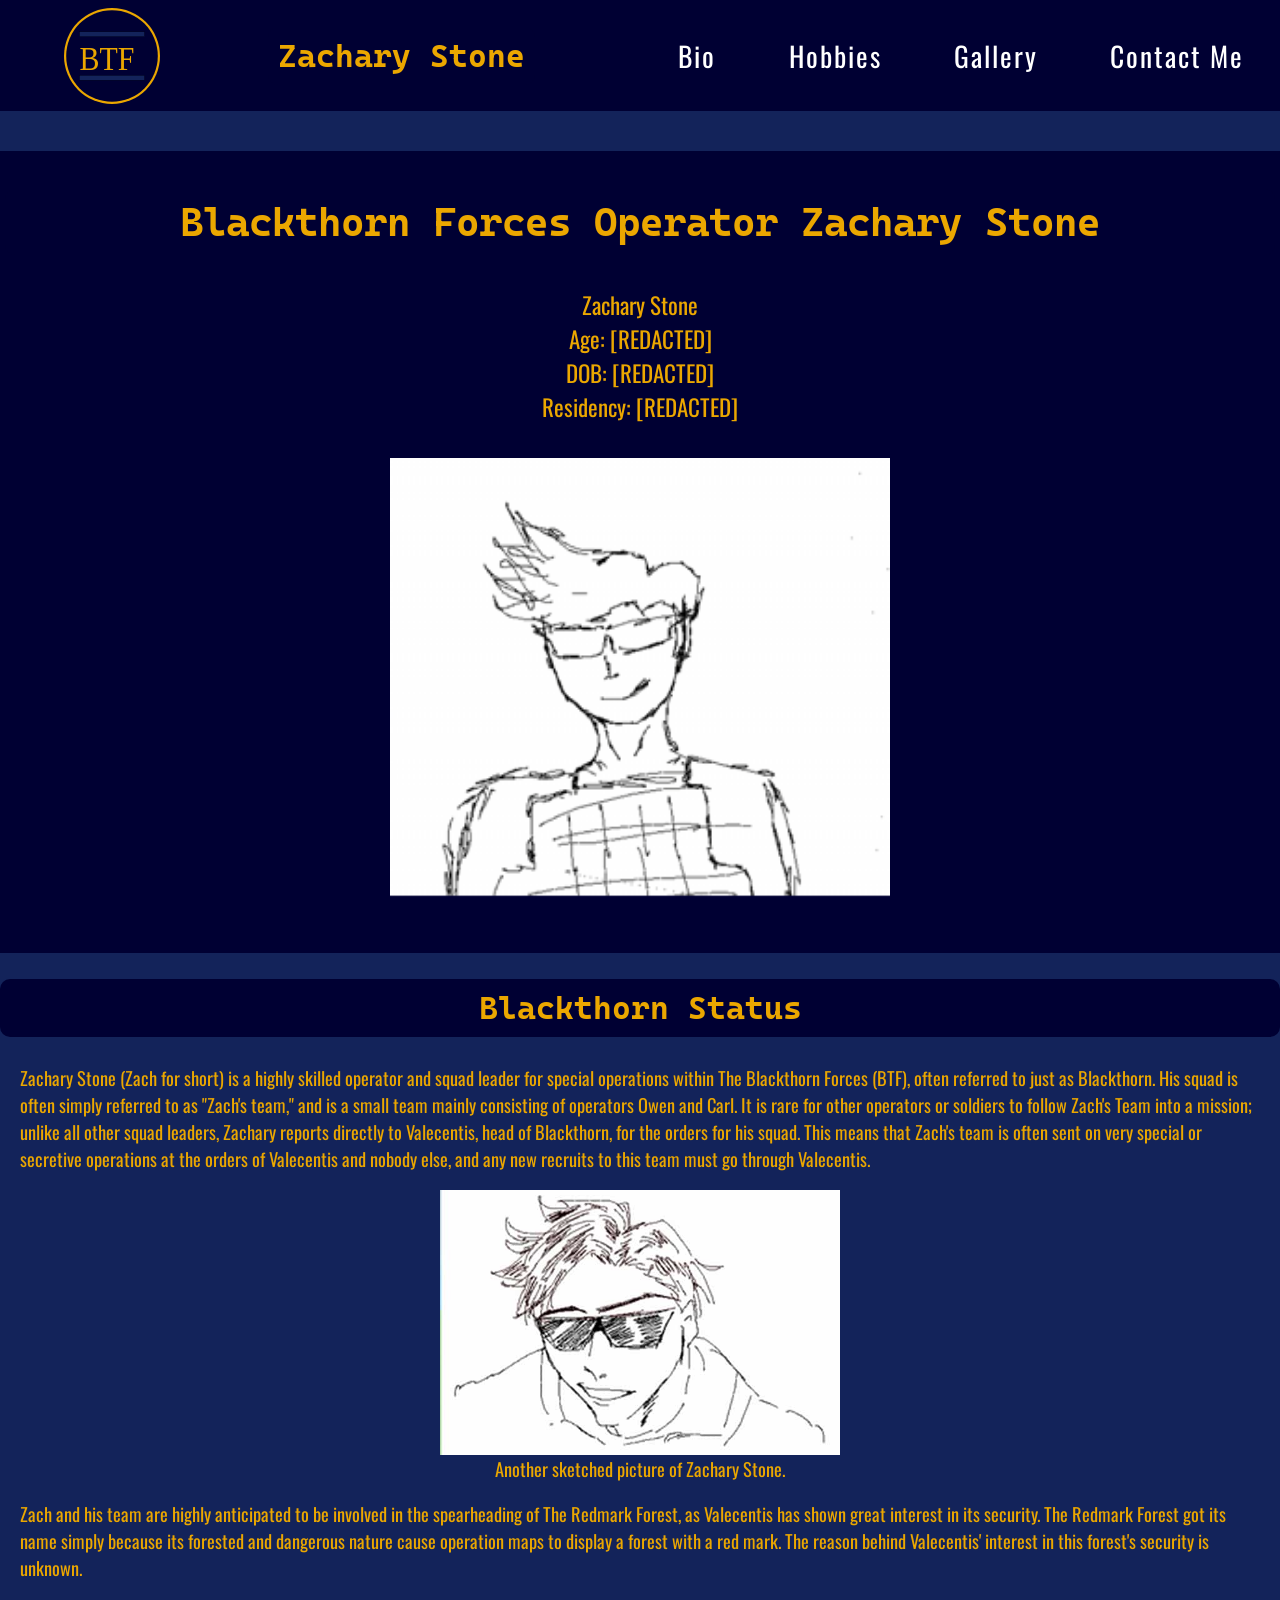
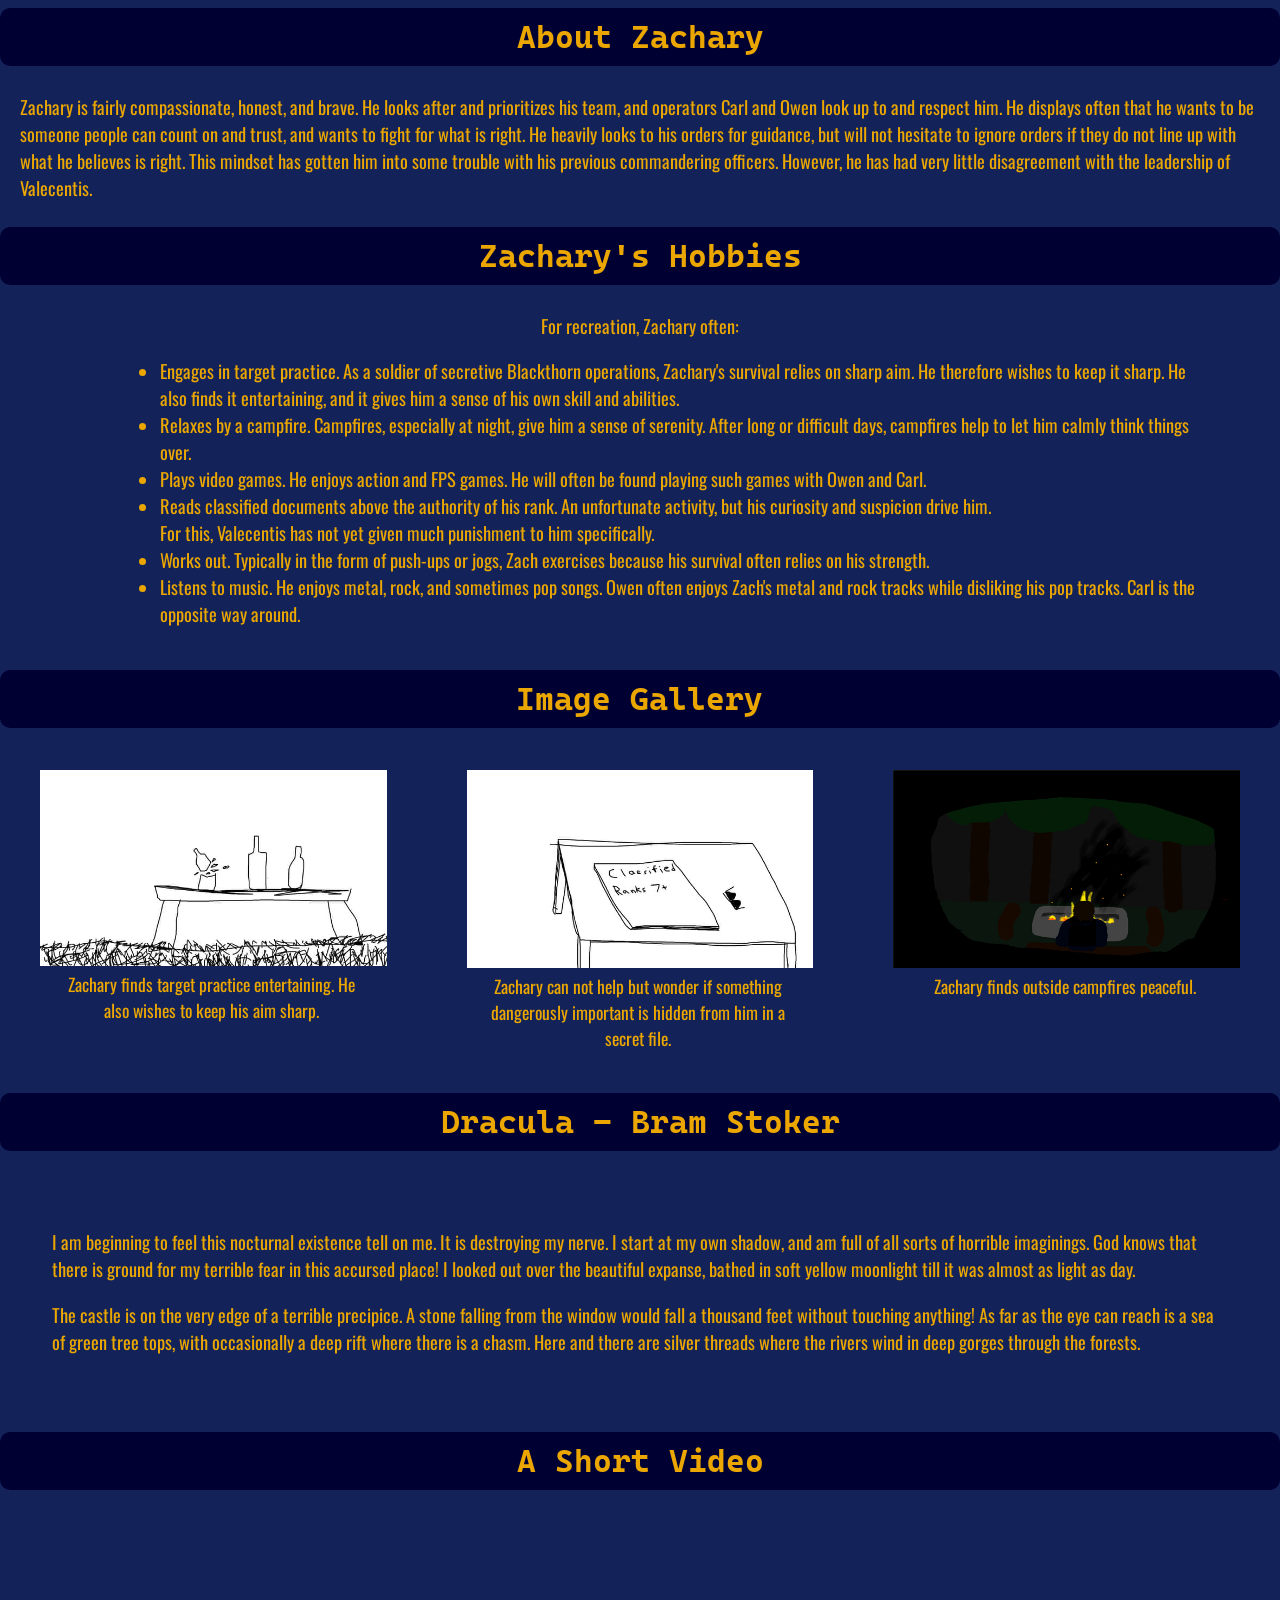
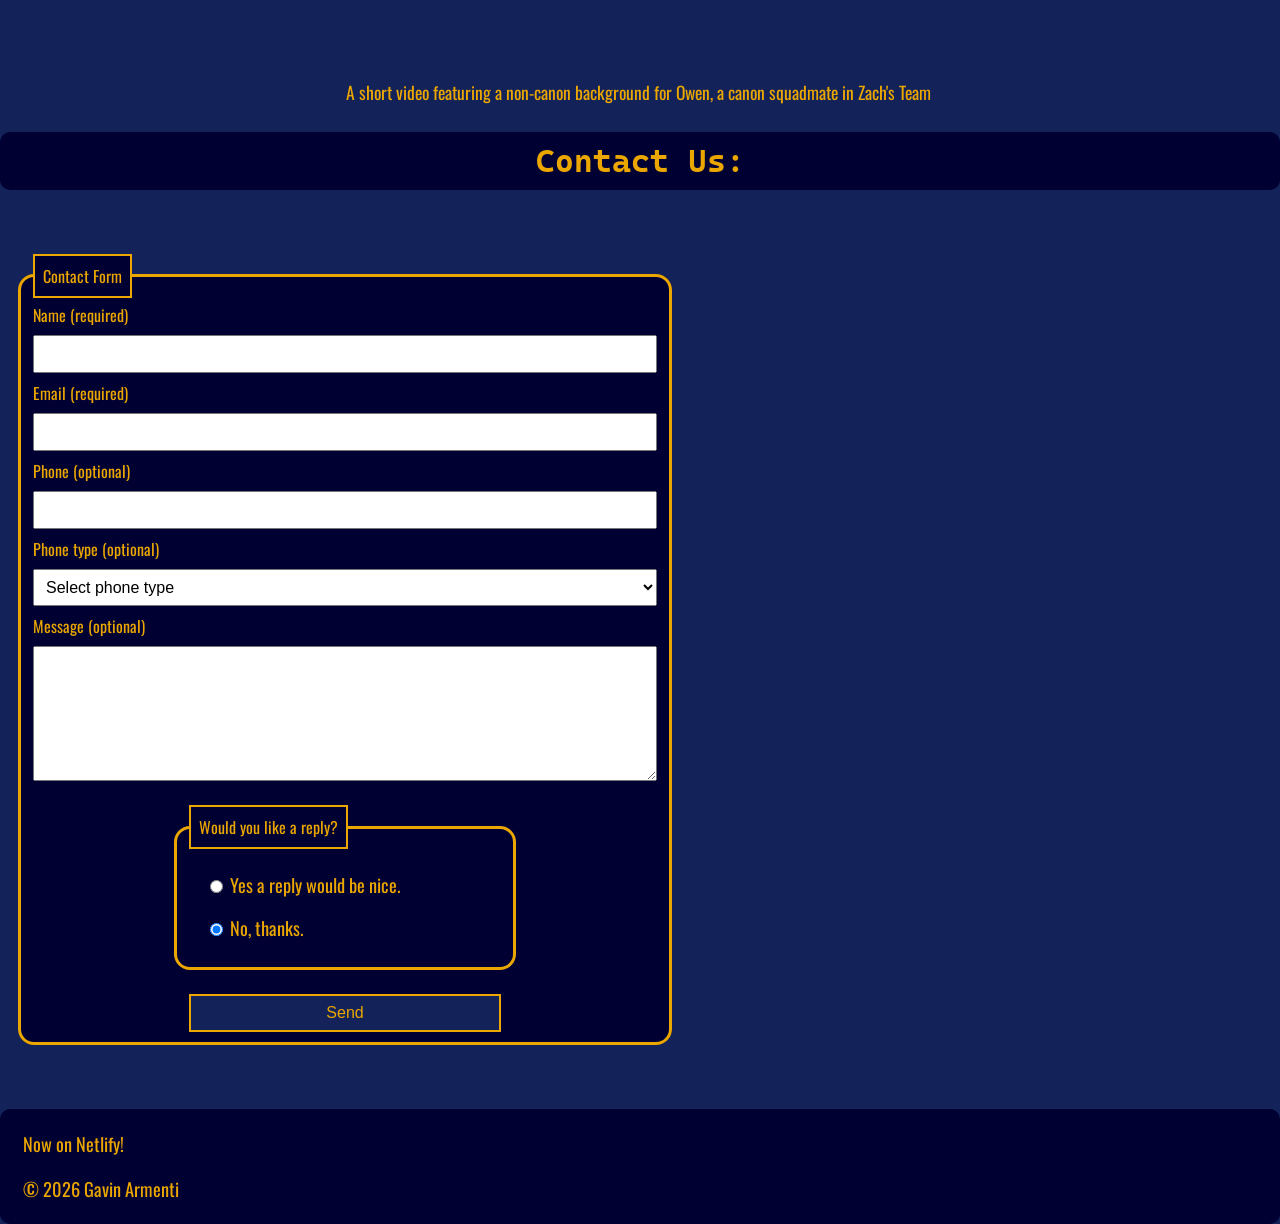
==== index.html @ 42dce6e7 "Code organization & Bio Image + Styling + Citation & README tweaks + logo." ====
<!DOCTYPE html>
<html lang="en">

<head>
    <meta charset="UTF-8">
    <meta name="viewport" content="width=, initial-scale=1.0">
    <title>Operator Zachary Stone</title>

    <!-- Style Sheets -->
    <link rel="stylesheet" href="css/style.css">
    <link rel="stylesheet" href="css/nav.css">

    <!-- Favicon -->
    <link rel="shortcut icon" href="img/favicon.ico" type="image/x-icon">
    <link rel="icon" href="img/favicon.ico" type="image/x-icon">
</head>

<body>

    <!-- The body element contains all content shown to a visitor. -->

    <header>

        <nav class="navbar">
            <div class="logo">
                <img
                    src = "img/BTFlogo.svg"
                    class = "log-img"
                    alt = "A sketched image of Zachary Stone"
                    >
            </div>
            <h1>Zachary Stone</h1>
            <div class="navbar-links">
                <ul>
                    <li><a href="#Bio" class="nav-links">Bio</a></li>
                    <li><a href="#Hobbies" class="nav-links">Hobbies</a></li>
                    <li><a href="#Gallery" class="nav-links">Gallery</a></li>
                    <li><a href="#Contact" class="nav-links">Contact Me</a></li>
                </ul>
            </div>
        </nav>

    </header>

    <main>
        <!--envelops important page content-->
        <section id="Hero">

            <!-- Hero Section: Shows profile image, name, & location. -->

            <h1>Blackthorn Forces Operator Zachary Stone</h1>
            
            <div>
                <p>
                    Zachary Stone<br>Age: [REDACTED] <br>DOB: [REDACTED]<br>Residency: [REDACTED]<br><br>
                    <img src="img/Numbers.png" alt="A sketched image of Zachary Stone.">
                </p>
            </div>
        </section>

        <section id="Bio">
            <!-- Bio Section: Personal info (NOT TOO PERSONAL!)-->
             <div>
                <h2>
                    Blackthorn Status
                </h2>
                <p>
                    Zachary Stone (Zach for short) is a highly skilled operator and squad leader for special operations within The Blackthorn Forces (BTF), often referred to just as Blackthorn. His squad is often simply referred to as "Zach's team," and is a small team mainly consisting of operators Owen and Carl. It is rare for other operators or soldiers to follow Zach's Team into a mission; unlike all other squad leaders, Zachary reports directly to Valecentis, head of Blackthorn, for the orders for his squad. This means that Zach's team is often sent on very special or secretive operations at the orders of Valecentis and nobody else, and any new recruits to this team must go through Valecentis.
                </p>


                <img src = "img/Numbers2-640w.jpg" alt = "A second sketched picture of Zachary Stone."> 
                <figcaption>Another sketched picture of Zachary Stone.</figcaption>

                <p>
                    Zach and his team are highly anticipated to be involved in the spearheading of The Redmark Forest, as Valecentis has shown great interest in its security. The Redmark Forest got its name simply because its forested and dangerous nature cause operation maps to display a forest with a red mark. The reason behind Valecentis' interest in this forest's security is unknown.
                 </p>
                
             </div>
             <div>
                <h2>
                    About Zachary
                </h2>
                <p>
                    Zachary is fairly compassionate, honest, and brave. He looks after and prioritizes his team, and operators Carl and Owen look up to and respect him. He displays often that he wants to be someone people can count on and trust, and wants to fight for what is right. He heavily looks to his orders for guidance, but will not hesitate to ignore  orders if they do not line up with what he believes is right. This mindset has gotten him into some trouble with his previous commandering officers. However, he has had very little disagreement with the leadership of Valecentis.
                </p>
             </div>
        </section>

        <section id = "Hobbies">
            <h2>Zachary's Hobbies</h2>
            <p>For recreation, Zachary often:</p>
            <ul>
                <li>Engages in target practice. As a soldier of secretive Blackthorn operations, Zachary's survival relies on sharp aim. He therefore wishes to keep it sharp.
                    He also finds it entertaining, and it gives him a sense of his own skill and abilities.
                </li>
                <li>Relaxes by a campfire. Campfires, especially at night, give him a sense of serenity. After long or difficult days, campfires help to let him calmly think things over.</li>
                <li>Plays video games. He enjoys action and FPS games. He will often be found playing such games with Owen and Carl.</li>
                <li>Reads classified documents above the authority of his rank. An unfortunate activity, but his curiosity and suspicion drive him. <br>For this, Valecentis has not yet given much punishment to him specifically.</li>
                <li>Works out. Typically in the form of push-ups or jogs, Zach exercises because his survival often relies on his strength.</li>
                <li>Listens to music. He enjoys metal, rock, and sometimes pop songs. Owen often enjoys Zach's metal and rock tracks while disliking his pop tracks. Carl is the opposite way around.</li>
            </ul>
        </section>

        <section id="Gallery">
            <h2>Image Gallery</h2>

            <hr>

            <figure>
                <img src = "img/Zach-TargetP-640w.jpg" alt="Three bottles on a table outside in the grass. The far left bottle is shattered by Zachary's target practice.">
                <figcaption>Zachary finds target practice entertaining. He also wishes to keep his aim sharp.</figcaption>
            </figure>

            <hr>

            <figure>
                <img src = "img/Zach-Classified-640w.jpg" alt="A classified document resting on a table.">
                <figcaption>Zachary can not help but wonder if something dangerously important is hidden from him in a secret file.</figcaption>
            </figure>

            <hr>

            <figure>
                <img src = "img/Zach-Campfire-640w.jpg" alt="Zachary at a campfire in the woods at night.">
                <figcaption>Zachary finds outside campfires peaceful.</figcaption>
            </figure>

        </section>

        <!--<section>-->
            <!-- The section where I include the required images. -->
             <!--<h2>
                For The Assignment
             </h2>
             <p>
                I included these images just for the assignment rubric:
             </p>
            <img src = "img/avataaars.png" alt = "avataaars image of me" width = 100, height = 100>
            <img src = "img/logo-96X96.svg" alt = "Blue Origami Bird (BOB)">

        </section>-->

        <article>
            <h2>Dracula - Bram Stoker</h2>

            <div>
                <!-- Article content -->
                 <p>
                    I am beginning to feel this nocturnal existence tell on me. It is destroying my nerve. I start at my own shadow, and am full of all sorts of horrible imaginings. God knows that there is ground for my terrible fear in this accursed place! I looked out over the beautiful expanse, bathed in soft yellow moonlight till it was almost as light as day.
                 </p>
                 <p>
                    The castle is on the very edge of a terrible precipice. A stone falling from the window would fall a thousand feet without touching anything! As far as the eye can reach is a sea of green tree tops, with occasionally a deep rift where there is a chasm. Here and there are silver threads where the rivers wind in deep gorges through the forests.
                 </p>
            </div>
        </article>

        <section id="video">
            <h2>A Short Video</h2>
            <iframe src="https://www.youtube.com/embed/BNUFPIBsgms?si=n3oCY-V5L08JXgkm" title="YouTube video player" frameborder="0" allow="accelerometer; autoplay; clipboard-write; encrypted-media; gyroscope; picture-in-picture; web-share" referrerpolicy="strict-origin-when-cross-origin" allowfullscreen></iframe> <figcaption>A short video featuring a non-canon background for Owen, a canon squadmate in Zach's Team</figcaption>
        </section>

        <section id="Contact">

            <h2>Contact Us:</h2>

            <form id="contactForm" name = "contactForm" method = "post" data-netlify = "true">

                <fieldset>
                    <legend>Contact Form</legend>

                    <div id="formElements">
                    <!--Name-->
                    <label for="name">Name (required)</label>
                    <input type="text" id ="name" name="name" required>

                    <!--Email-->
                    <label for="email">Email (required)</label>
                    <input type="email" id ="email" name="email" required>

                    <!--Phone-->
                    <label for="phone">Phone (optional)</label>
                    <input type="tel" id ="phone" name="phone">

                    <!--Phone type-->
                    <label for="phonetype">Phone type (optional)</label>
                    <select id="phonetype">
                        <option value="" selected>Select phone type</option>
                        <option value="Mobile">Mobile</option>
                        <option value="Work">Work</option>
                        <option value="Home">Home</option>
                    </select>

                    <!--Message-->
                    <label for="message">Message (optional)</label>
                    <textarea id="message" name="message" rows="8"></textarea>

                    <!--Reply-->
                    <fieldset>
                        <legend>Would you like a reply?</legend>

                        <ul>
                            <li>
                                <input type="radio" id="message-yes" name="reply" value = "Yes a reply would be nice">
                                <label for="message-yes">Yes a reply would be nice.</label>
                            </li>
                            <li>
                                <input type="radio" id="message-no" name="reply" checked value = "No reply please.">
                                <label for="message-no">No, thanks.</label>
                            </li>
                        </ul>

                    </fieldset>

                    <!--Submit-->
                    <button type="submit">Send</button>

                    </div>

                </fieldset>

            </form>

        </section>

    </main>

        <footer>
        <p>Now on Netlify!</p>
        <p>&copy; 2026 Gavin Armenti</p> <!--FOR ADDING COPYRIGHT-->
        </footer>

</body>

</html>
---- css/style.css ----
@import url('https://fonts.googleapis.com/css2?family=Cascadia+Mono:ital,wght@0,200..700;1,200..700&family=Oswald:wght@200..700&display=swap');


h1, h2, h3 h4, h5, h6
{
    font-family: "Cascadia Mono";
    font-size: 200%;
    text-align: center;
    background-color: #000033;
    padding: 10px;
    border: 2px solid #13235a;
    border-width: 0px;
    border-radius:10px;
}

body, #Hero, footer 
{
    font-family: "Oswald";
    background-color: #13235a;
    color: #EBA700;
}

#Hero 
{
    font-size:20px;
    text-align: center;
    background-color:#000033;
    padding: 5px;
    margin-top: 2em;
}

p, li, figcaption 
{
    margin-left: 20px;
    margin-right: 20px;
    font-size: 115%;
}

#Bio img {
    display: block;
    margin-left:auto;
    margin-right: auto;
    width: 400px;
    max-width: 80%;
}

#Bio figcaption {
    text-align: center;
}

#Hero img
{
    width: 500px;
    max-width: 100%; /* Does something with the image as the screen gets smaller*/
}

footer
{
    background-color: #000033;
    padding: 3px;
    border-radius: 10px;
}

#Gallery 
{
    text-align: center;
}
#Gallery img {
    max-width:100%;
}


#Gallery hr 
{
    border: none;
}

#Hobbies p {
    align-items: center;
}

#Hobbies p, #Hobbies ul
{
    display: flex;
    flex-direction: column;
    /*align-items: center;*/
}

article div
{
    max-width: 100%;
    columns: 40rem;
    padding: 2em;
}

#video iframe {
    display: block;
    /*width: 600px;
    height: 350px;*/
    max-width: 100%;
    aspect-ratio: 3/2;
    margin-left: auto;
    margin-right: auto;
}

#video figcaption {
    margin-top: 1%;
    margin-bottom: 2%;
}

@media (min-width: 600px)
{    
    #video iframe
    {
        max-width: 55%;
    } 
}

@media (min-width: 960px)
{
    /*min-width means 'if screen >= #px' */
    #Gallery figure 
    {
        display:grid;
        grid-template-columns: 2fr 1fr;
    }
    #Gallery figcaption, #video figcaption
    {
        display:flex;
        justify-content: center;
        align-items: center;
        font-size:110%;
        margin-left: 1rem;
    }
}

@media (min-width: 1200px)
{
    /*min-width means >= */

    #Hobbies ul {
        margin-left: 100px;
        margin-right: 50px;
    }

    #Gallery
    {
        display: grid;
        grid-template-columns: 1fr 1fr 1fr;
    }
    #Gallery figure
    {
        display: block;
    }

    #Gallery h2
    {
        grid-column-start: 1;
        grid-column-end: -1;
    }

    #Gallery hr
    {
        display: none;
    }
}

/*Contact Form*/

#formElements {
    display:grid;
    row-gap: 0.5em;
}

#Contact form {
    padding: 1rem;
    margin: 2rem auto;
}

fieldset {
    background-color: #000033;
    border: 3px solid #EBA700;
    margin-top: 1em;
    margin-bottom: 1em;
    border-radius: 1rem;
    width: 50%;
    justify-self:center;
}

legend {
    padding: 0.5em;
    background-color: #000033;
    border: 2px solid #EBA700;
}

#Contact input, #Contact textarea, #Contact select, #Contact button {
    padding: 0.5em;
    font-size: 1em;
}

#Contact ul {
    list-style: none;
    padding: 0px;
}

#Contact li {
    margin: 1rem;
}

#Contact button{
    background-color: #13235a;
    border: 2px solid #EBA700;
    color: #EBA700;
    max-width: 400px;
    width: 50%;
    justify-self: center;
}
---- css/nav.css ----
/*make scrolling smooth*/
html {
    scroll-behavior: smooth;
}

/*
get rid of padding & sizing on body so
header is at top
*/

body {
    box-sizing: border-box;
    padding: 0;
    margin: 0;
}


/* add some to the rest of the page */

/* I decided against adding padding here...*/

/* nav bar */
.navbar {
    background-color: #000033;
    display: flex;
    flex-direction: column;
}

/*logo */
.logo {
    display:flex;
    justify-content:center;
    margin-top: 5%;
}
.logo img {
    width: 40%;
}


/* navigation list */

.navbar-links ul {
    padding: 0;
    text-align:center;
}

.navbar-links li {
    list-style: none;
    display: block;
    padding: 0;
    padding: 0.5em;
}


/*
style all a tags in header 
and then on hover
*/

.navbar-links a{
    color: #FFFFFF;
    background-color: #000033;
    font-size: 1.5em;
    padding: 0.25em;
    letter-spacing: 2px;
    text-decoration: none;
    display: inline-block;
}

.navbar-links a:hover{
    filter: invert(1);
}


/*
medie query for non-mobile nav bar
min-width set to width of nav elements
such that no text wraps
*/

@media (min-width: 925px)
{
    .logo {
    margin-left: 5%;
    margin-top: 0%;
}
.logo img {
    width: 100%;
}

    .navbar {
        display: flex;
        flex-direction: row;
        justify-content: space-between;
        align-items:center;
    }

    .navbar-links ul {
        display:flex;
        justify-content: space-between;
        flex-direction: row;
    }

    .navbar img {
        max-height: 150px;
    }
}
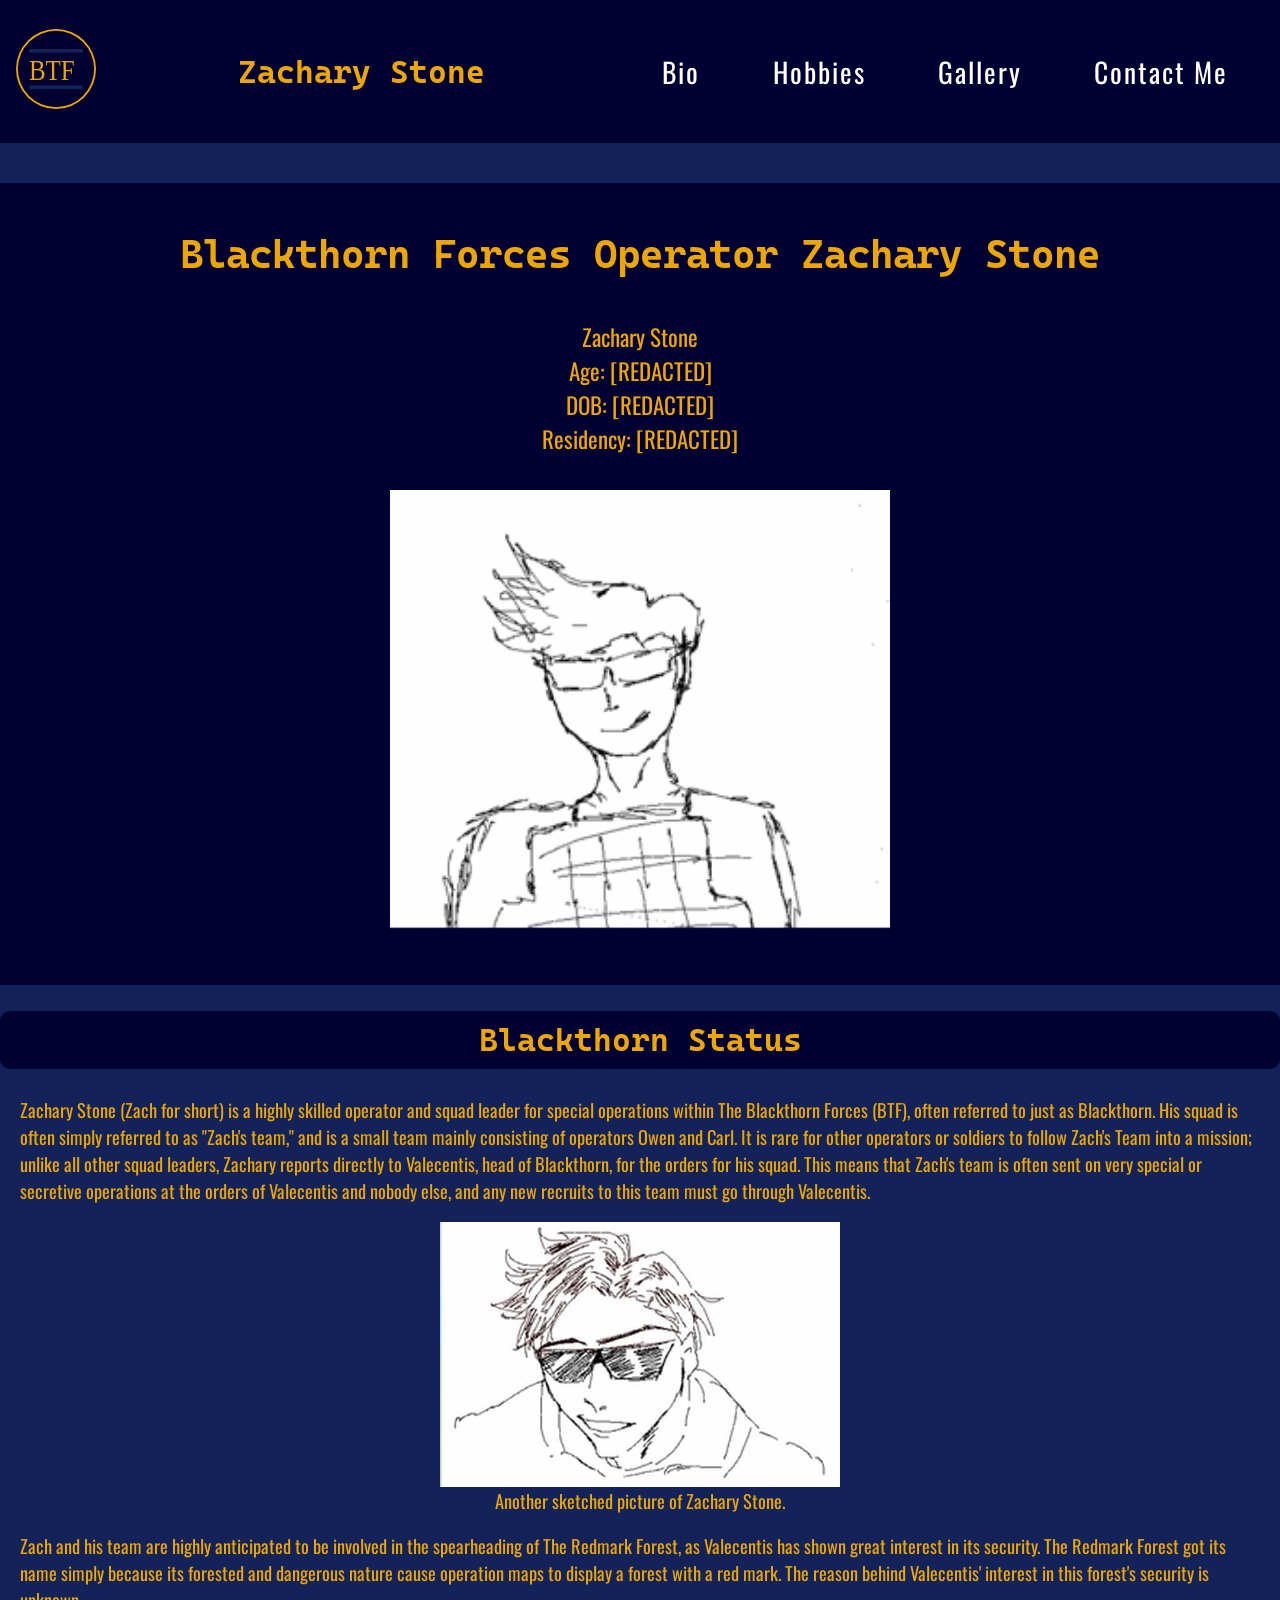
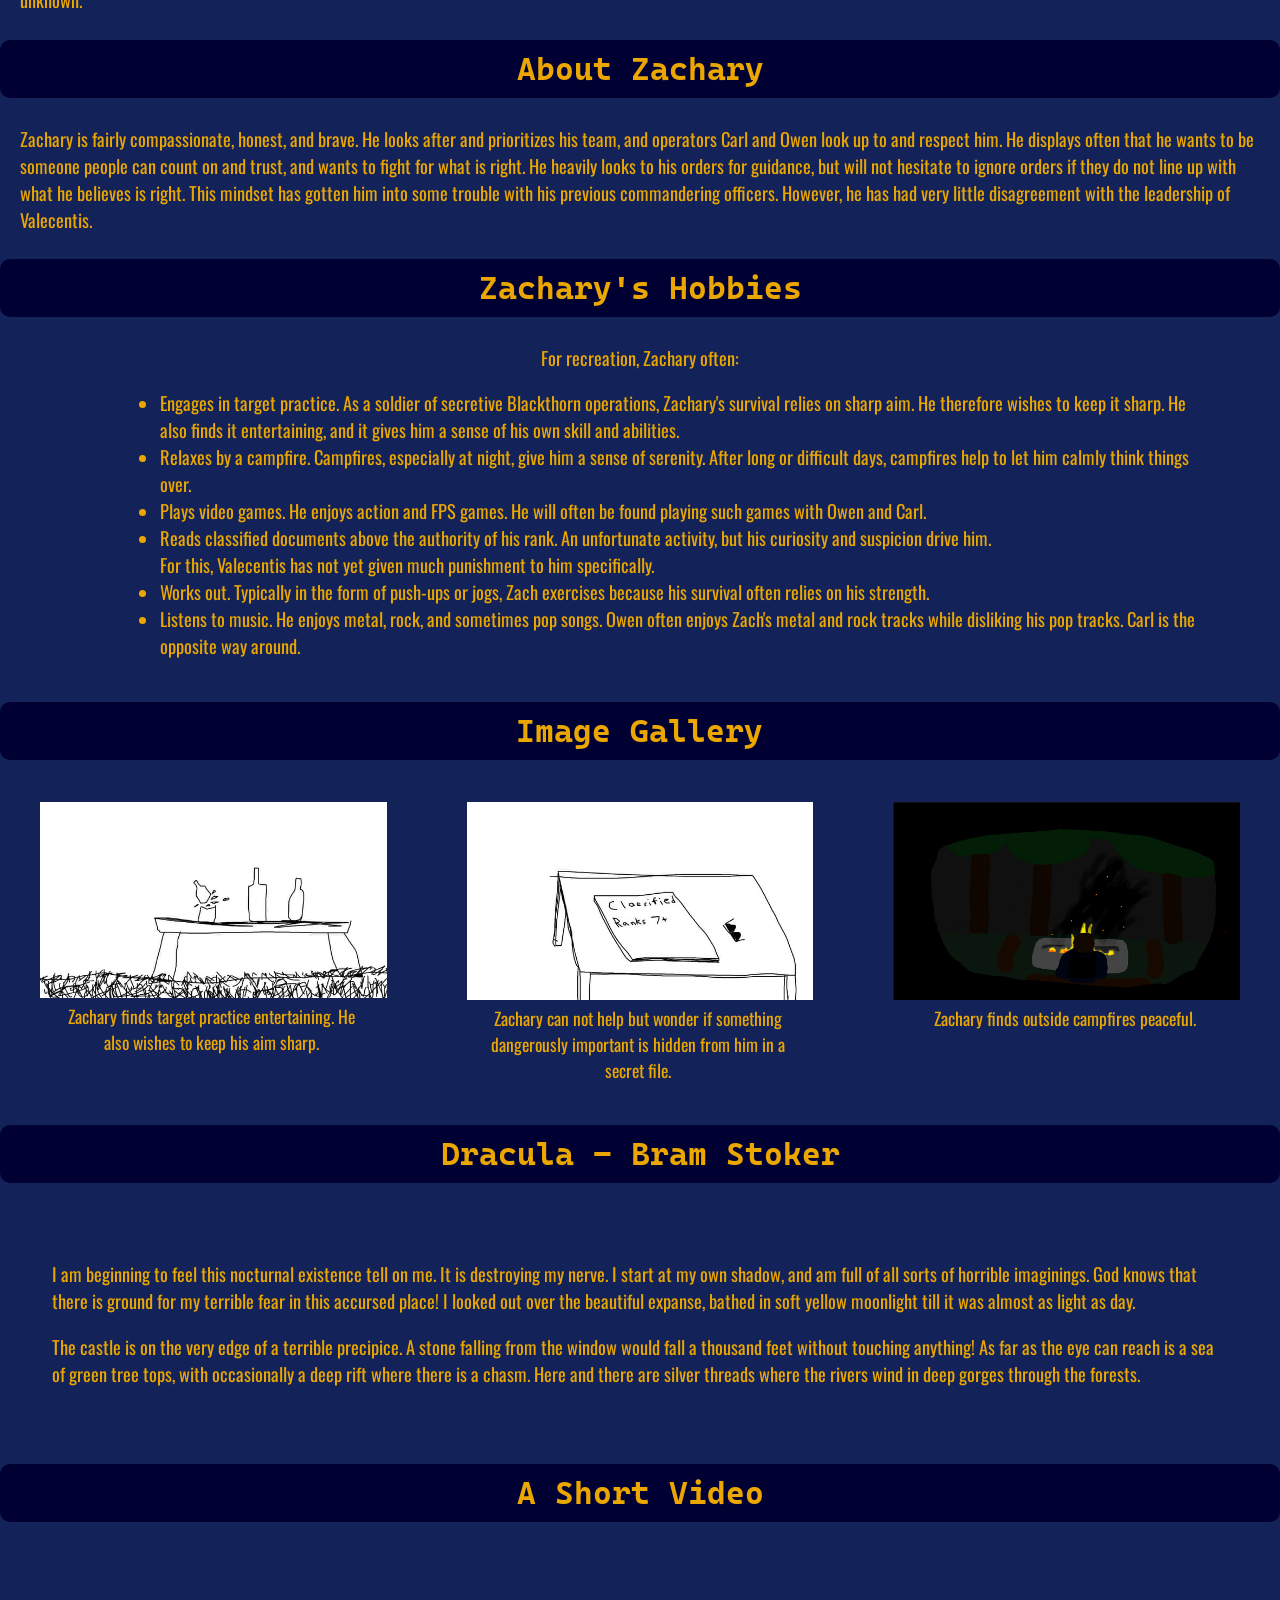
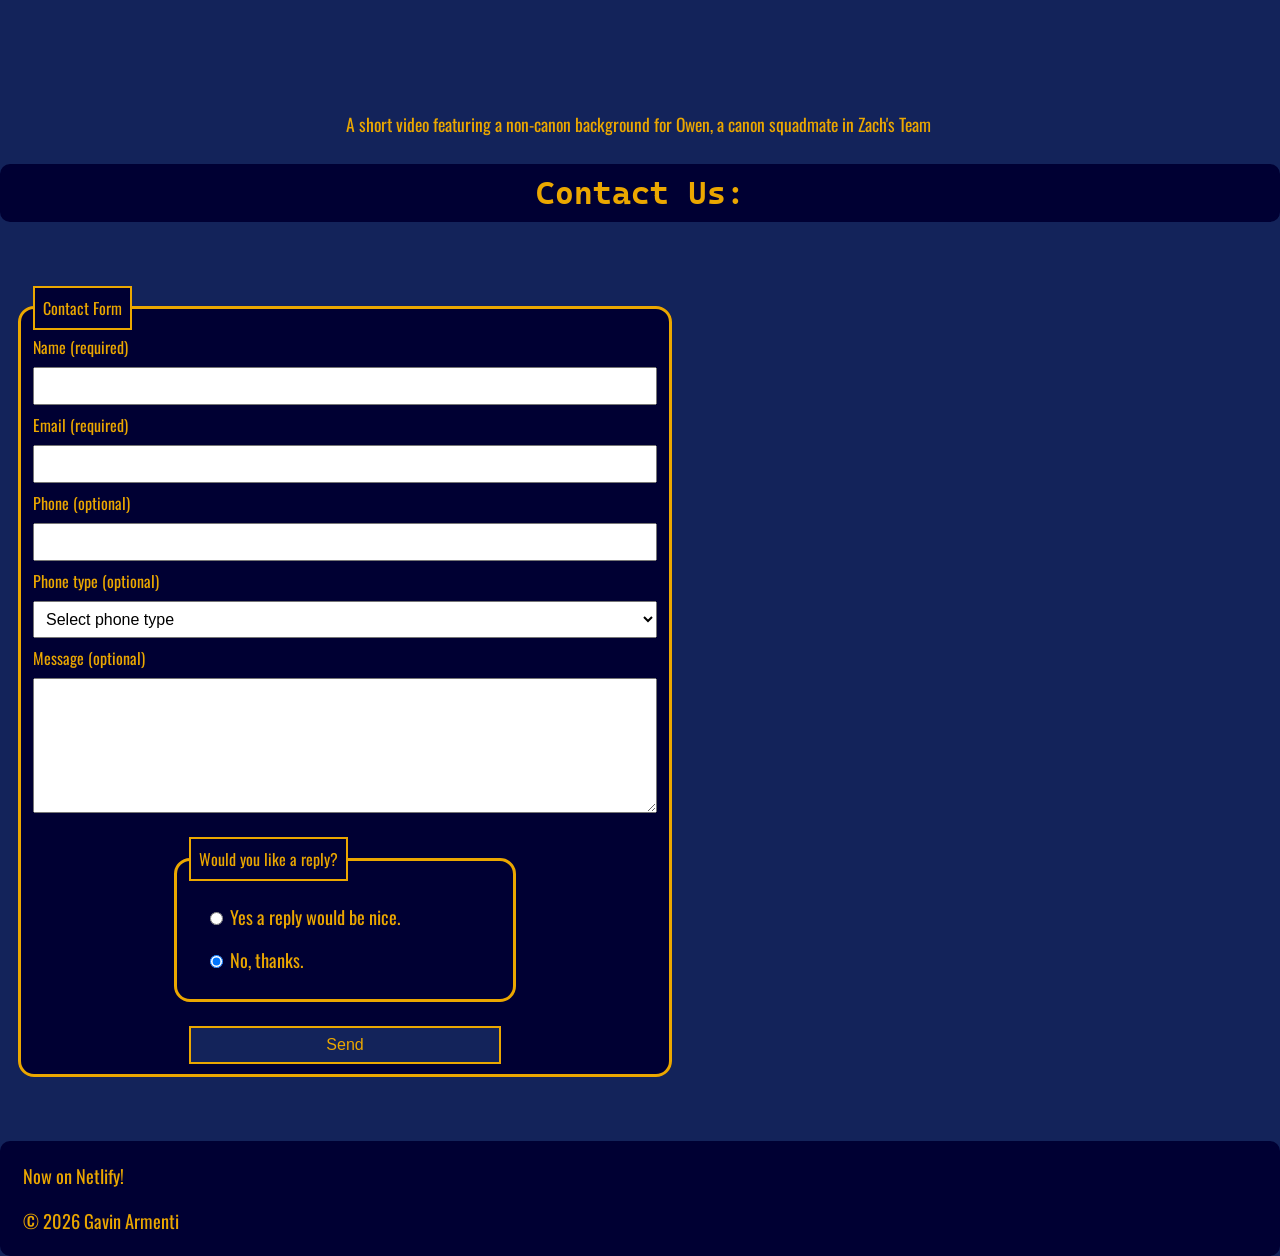
==== commit 6fe100ba: "Navbar Mobile Menu Toggler / Updates & README updates" ====
--- a/index.html
+++ b/index.html
@@ -21,35 +21,52 @@
 
     <header>
 
+        <!-- The Navigation Bar -->
+
+
         <nav class="navbar">
-            <div class="logo">
-                <img
-                    src = "img/BTFlogo.svg"
-                    class = "log-img"
-                    alt = "A sketched image of Zachary Stone"
-                    >
-            </div>
-            <h1>Zachary Stone</h1>
-            <div class="navbar-links">
-                <ul>
-                    <li><a href="#Bio" class="nav-links">Bio</a></li>
-                    <li><a href="#Hobbies" class="nav-links">Hobbies</a></li>
-                    <li><a href="#Gallery" class="nav-links">Gallery</a></li>
-                    <li><a href="#Contact" class="nav-links">Contact Me</a></li>
-                </ul>
+            <input type="checkbox" id="navCheck"> <!--Determines visibiliy.-->
+
+            <!--navToggle: the div containing the option to toggle the navigation menu -->
+            <div class="navToggle">
+                <img src="img/BTFlogo.png" id="MiniLogo">
+
+                <label for="navCheck">
+                    <img id="Toggler" src = "img/HamburgerIcon.png" alt = "Navbar Toggle">
+                    <img id="Close" src = "img/buttonX.png" alt = "Close Button">
+                </label>
+            </div>
+
+            <!-- Menu: A div containing the menu for navigation. -->
+            <div class="Menu">
+                <div class="logo">
+                    <img
+                        src = "img/BTFlogo.svg"
+                        class = "log-img"
+                        alt = "A sketched image of Zachary Stone">
+                </div>
+                <h1>Zachary Stone</h1>
+                <div class="navbar-links">
+                    <ul>
+                        <li><a href="#Bio" class="nav-links">Bio</a></li>
+                        <li><a href="#Hobbies" class="nav-links">Hobbies</a></li>
+                        <li><a href="#Gallery" class="nav-links">Gallery</a></li>
+                        <li><a href="#Contact" class="nav-links">Contact Me</a></li>
+                    </ul>
+                </div>
             </div>
         </nav>
 
     </header>
 
+    <!-- Page Content -->
     <main>
-        <!--envelops important page content-->
+        
+        <!-- Hero Section: Shows profile image, name, & location. -->
         <section id="Hero">
 
-            <!-- Hero Section: Shows profile image, name, & location. -->
-
             <h1>Blackthorn Forces Operator Zachary Stone</h1>
-            
+
             <div>
                 <p>
                     Zachary Stone<br>Age: [REDACTED] <br>DOB: [REDACTED]<br>Residency: [REDACTED]<br><br>
@@ -58,8 +75,9 @@
             </div>
         </section>
 
+        <!-- Bio Section: A section of personal info (NOT TOO PERSONAL!)-->
         <section id="Bio">
-            <!-- Bio Section: Personal info (NOT TOO PERSONAL!)-->
+            
              <div>
                 <h2>
                     Blackthorn Status
@@ -87,6 +105,7 @@
              </div>
         </section>
 
+        <!-- Hobbies Section: A section to list out hobbies. -->
         <section id = "Hobbies">
             <h2>Zachary's Hobbies</h2>
             <p>For recreation, Zachary often:</p>
@@ -102,6 +121,7 @@
             </ul>
         </section>
 
+        <!-- Gallery Section: A section for an image gallery. -->
         <section id="Gallery">
             <h2>Image Gallery</h2>
 
@@ -128,19 +148,7 @@
 
         </section>
 
-        <!--<section>-->
-            <!-- The section where I include the required images. -->
-             <!--<h2>
-                For The Assignment
-             </h2>
-             <p>
-                I included these images just for the assignment rubric:
-             </p>
-            <img src = "img/avataaars.png" alt = "avataaars image of me" width = 100, height = 100>
-            <img src = "img/logo-96X96.svg" alt = "Blue Origami Bird (BOB)">
-
-        </section>-->
-
+        <!-- Article-->
         <article>
             <h2>Dracula - Bram Stoker</h2>
 
@@ -155,11 +163,13 @@
             </div>
         </article>
 
+        <!-- Video Section: A section to embed a video. -->
         <section id="video">
             <h2>A Short Video</h2>
             <iframe src="https://www.youtube.com/embed/BNUFPIBsgms?si=n3oCY-V5L08JXgkm" title="YouTube video player" frameborder="0" allow="accelerometer; autoplay; clipboard-write; encrypted-media; gyroscope; picture-in-picture; web-share" referrerpolicy="strict-origin-when-cross-origin" allowfullscreen></iframe> <figcaption>A short video featuring a non-canon background for Owen, a canon squadmate in Zach's Team</figcaption>
         </section>
 
+        <!-- Contact Section: A section containing a form for contact / feedback. -->
         <section id="Contact">
 
             <h2>Contact Us:</h2>
@@ -225,10 +235,11 @@
 
     </main>
 
-        <footer>
+    <!--Footer for Copyrights and other info. -->
+    <footer>
         <p>Now on Netlify!</p>
-        <p>&copy; 2026 Gavin Armenti</p> <!--FOR ADDING COPYRIGHT-->
-        </footer>
+        <p>&copy; 2026 Gavin Armenti</p>
+    </footer>
 
 </body>
 
--- a/css/nav.css
+++ b/css/nav.css
@@ -24,16 +24,6 @@
     background-color: #000033;
     display: flex;
     flex-direction: column;
-}
-
-/*logo */
-.logo {
-    display:flex;
-    justify-content:center;
-    margin-top: 5%;
-}
-.logo img {
-    width: 40%;
 }
 
 
@@ -71,24 +61,74 @@
     filter: invert(1);
 }
 
+/* NavBar Toggle */
+.navbar
+{
+    padding: 1rem;
+
+    .Menu, #navCheck
+    {
+        display:none;
+    }
+
+    img {
+        width: 80px;
+        height: 80px;
+    }
+
+    #Close {
+        display: none;
+    }
+
+    .navToggle
+    {
+        display: flex;
+        justify-content: space-between;
+    }
+}
+
+.logo{
+    display:none;
+}
+
+#navCheck:checked ~ .navToggle
+{
+    #Toggler
+    {
+        display: none;
+    }
+        
+    #Close
+    {
+        display: block;
+    }
+}
+
+#navCheck:checked ~ .Menu 
+{
+    display: block;
+}
+
 
 /*
-medie query for non-mobile nav bar
+media query for non-mobile nav bar
 min-width set to width of nav elements
 such that no text wraps
 */
 
 @media (min-width: 925px)
 {
-    .logo {
-    margin-left: 5%;
-    margin-top: 0%;
-}
-.logo img {
-    width: 100%;
-}
+    .navbar .navToggle, .navbar #MiniLogo
+    {
+        display:none;
+    }
 
-    .navbar {
+    .navbar .logo 
+    {
+        display:block;
+    }
+
+    .navbar .Menu {
         display: flex;
         flex-direction: row;
         justify-content: space-between;
@@ -100,8 +140,4 @@
         justify-content: space-between;
         flex-direction: row;
     }
-
-    .navbar img {
-        max-height: 150px;
-    }
 }
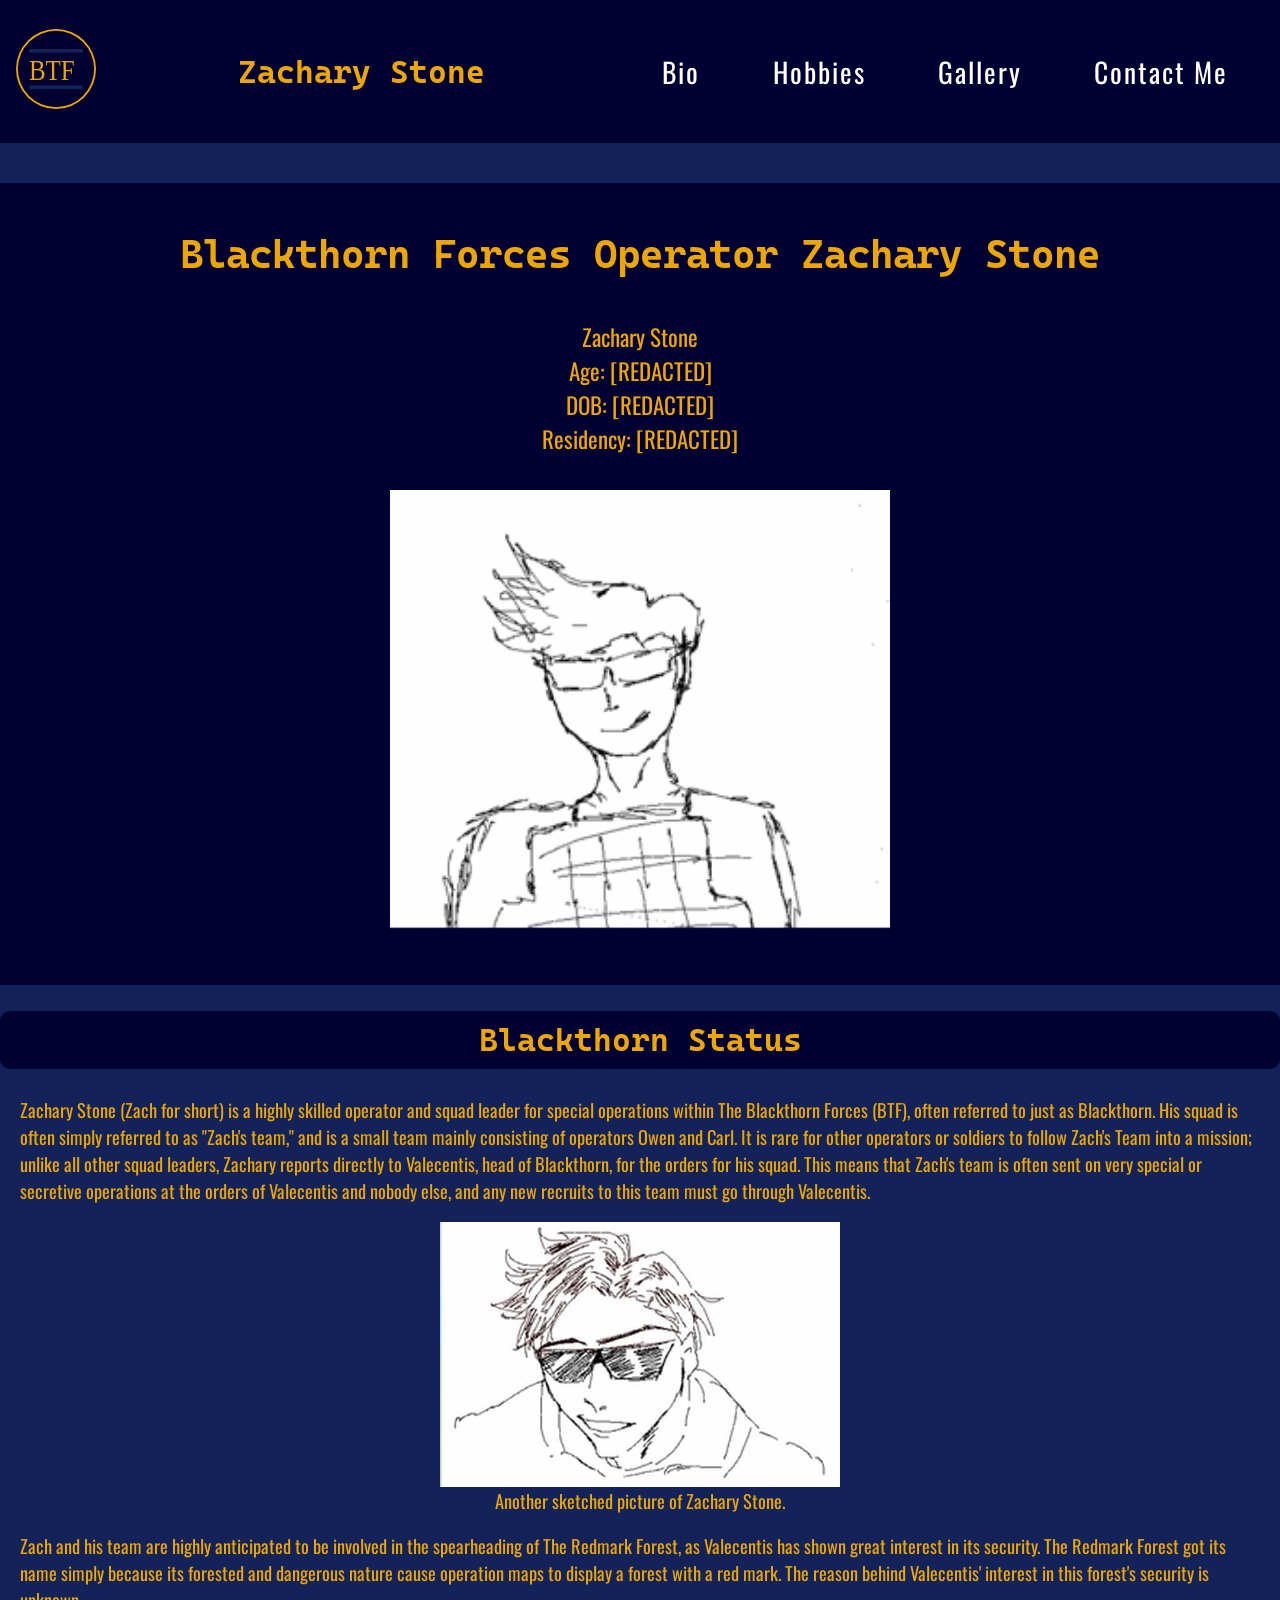
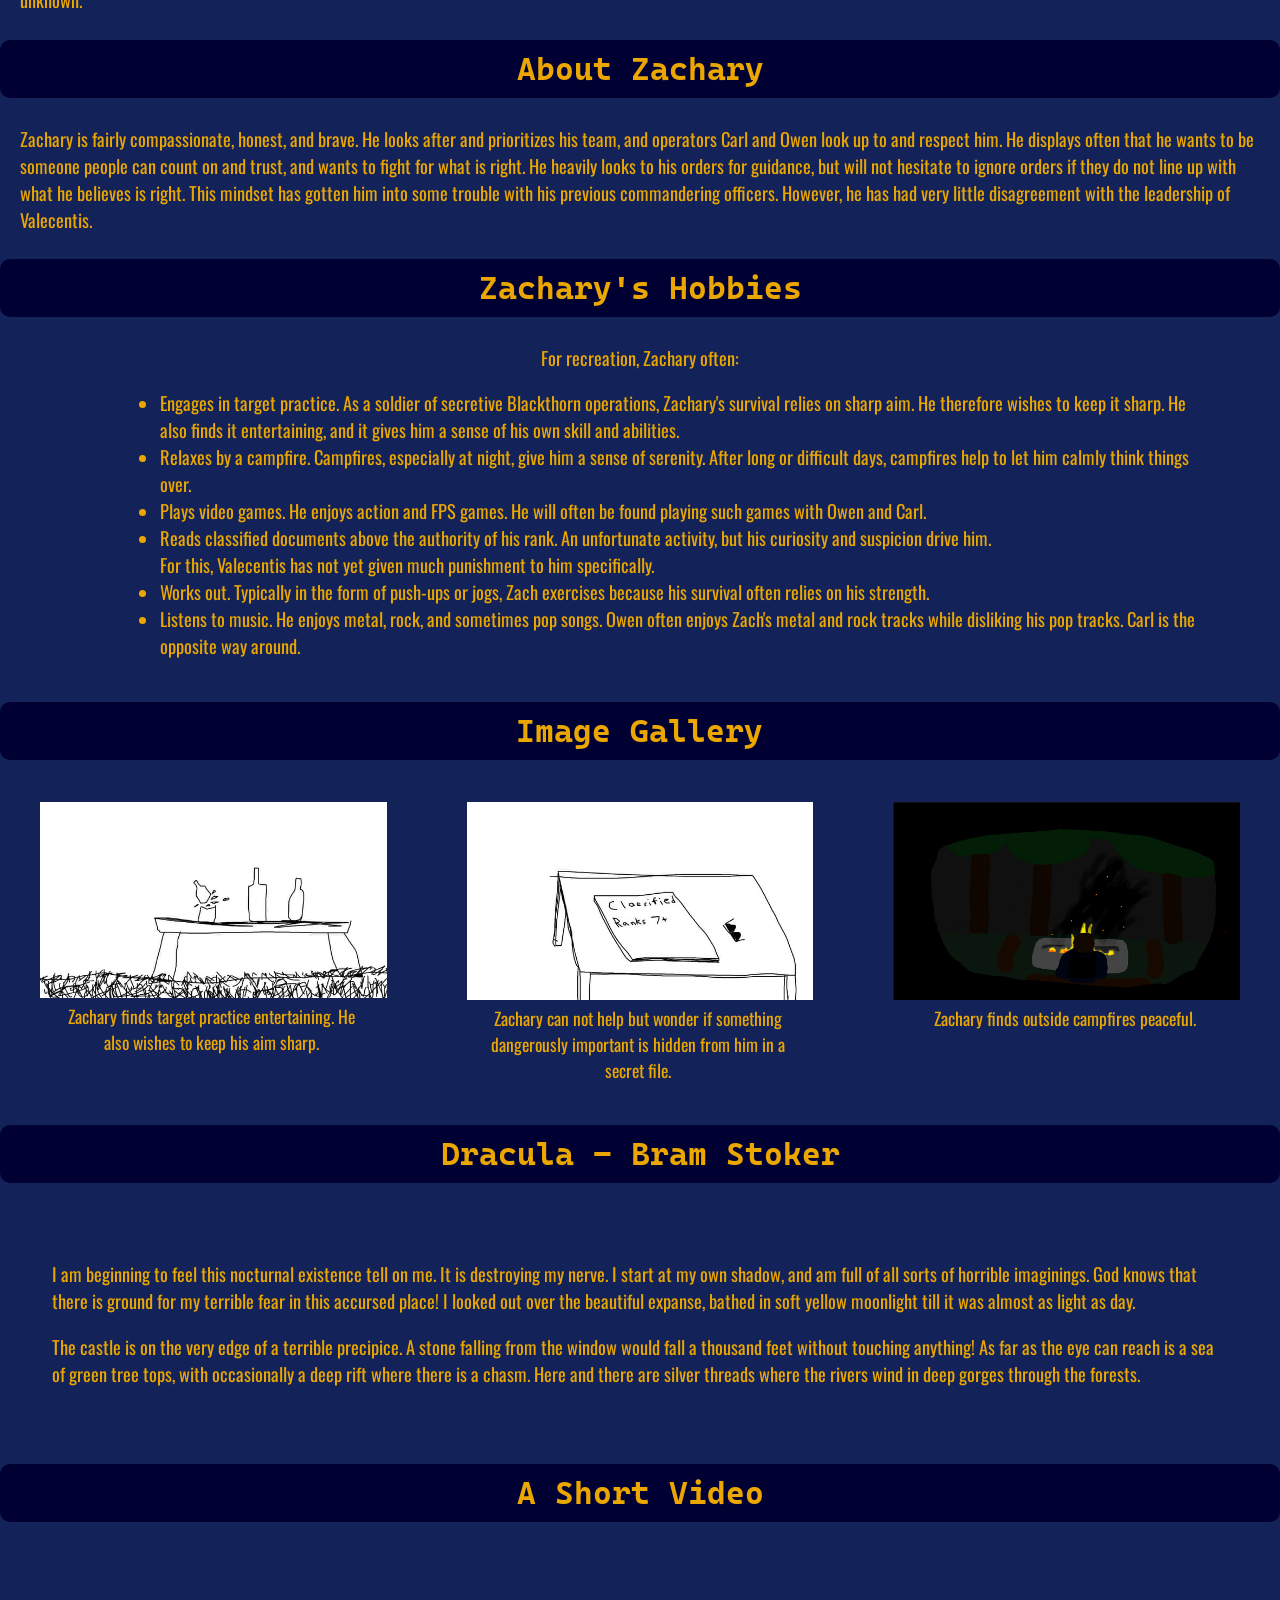
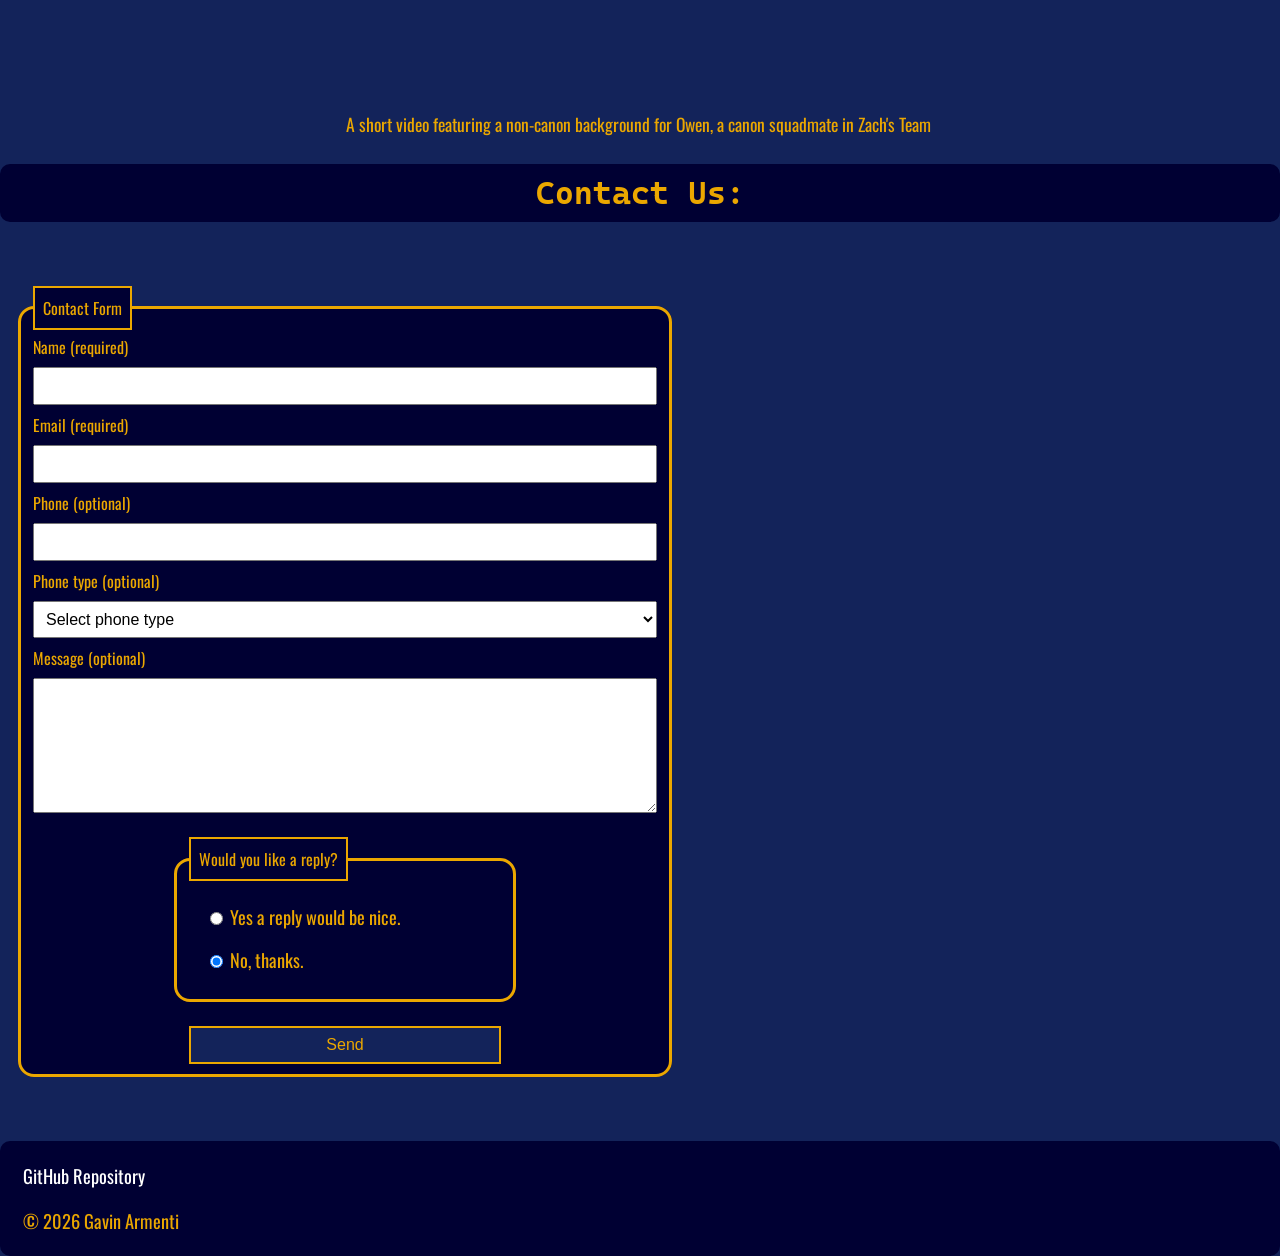
==== commit c98c7a45: "README touch-ups & Footer github link + styling" ====
--- a/index.html
+++ b/index.html
@@ -237,7 +237,7 @@
 
     <!--Footer for Copyrights and other info. -->
     <footer>
-        <p>Now on Netlify!</p>
+        <p><a href="https://github.com/RVCC-IDMX/about-me-GavinArmenti" class="link">GitHub Repository</a></p>
         <p>&copy; 2026 Gavin Armenti</p>
     </footer>
 
--- a/css/style.css
+++ b/css/style.css
@@ -108,6 +108,17 @@
     margin-bottom: 2%;
 }
 
+ a{
+    color: #FFFFFF;
+    background-color: #000033;
+    text-decoration: none;
+    display: inline-block;
+}
+
+ a:hover{
+    filter: invert(1);
+}
+
 @media (min-width: 600px)
 {    
     #video iframe
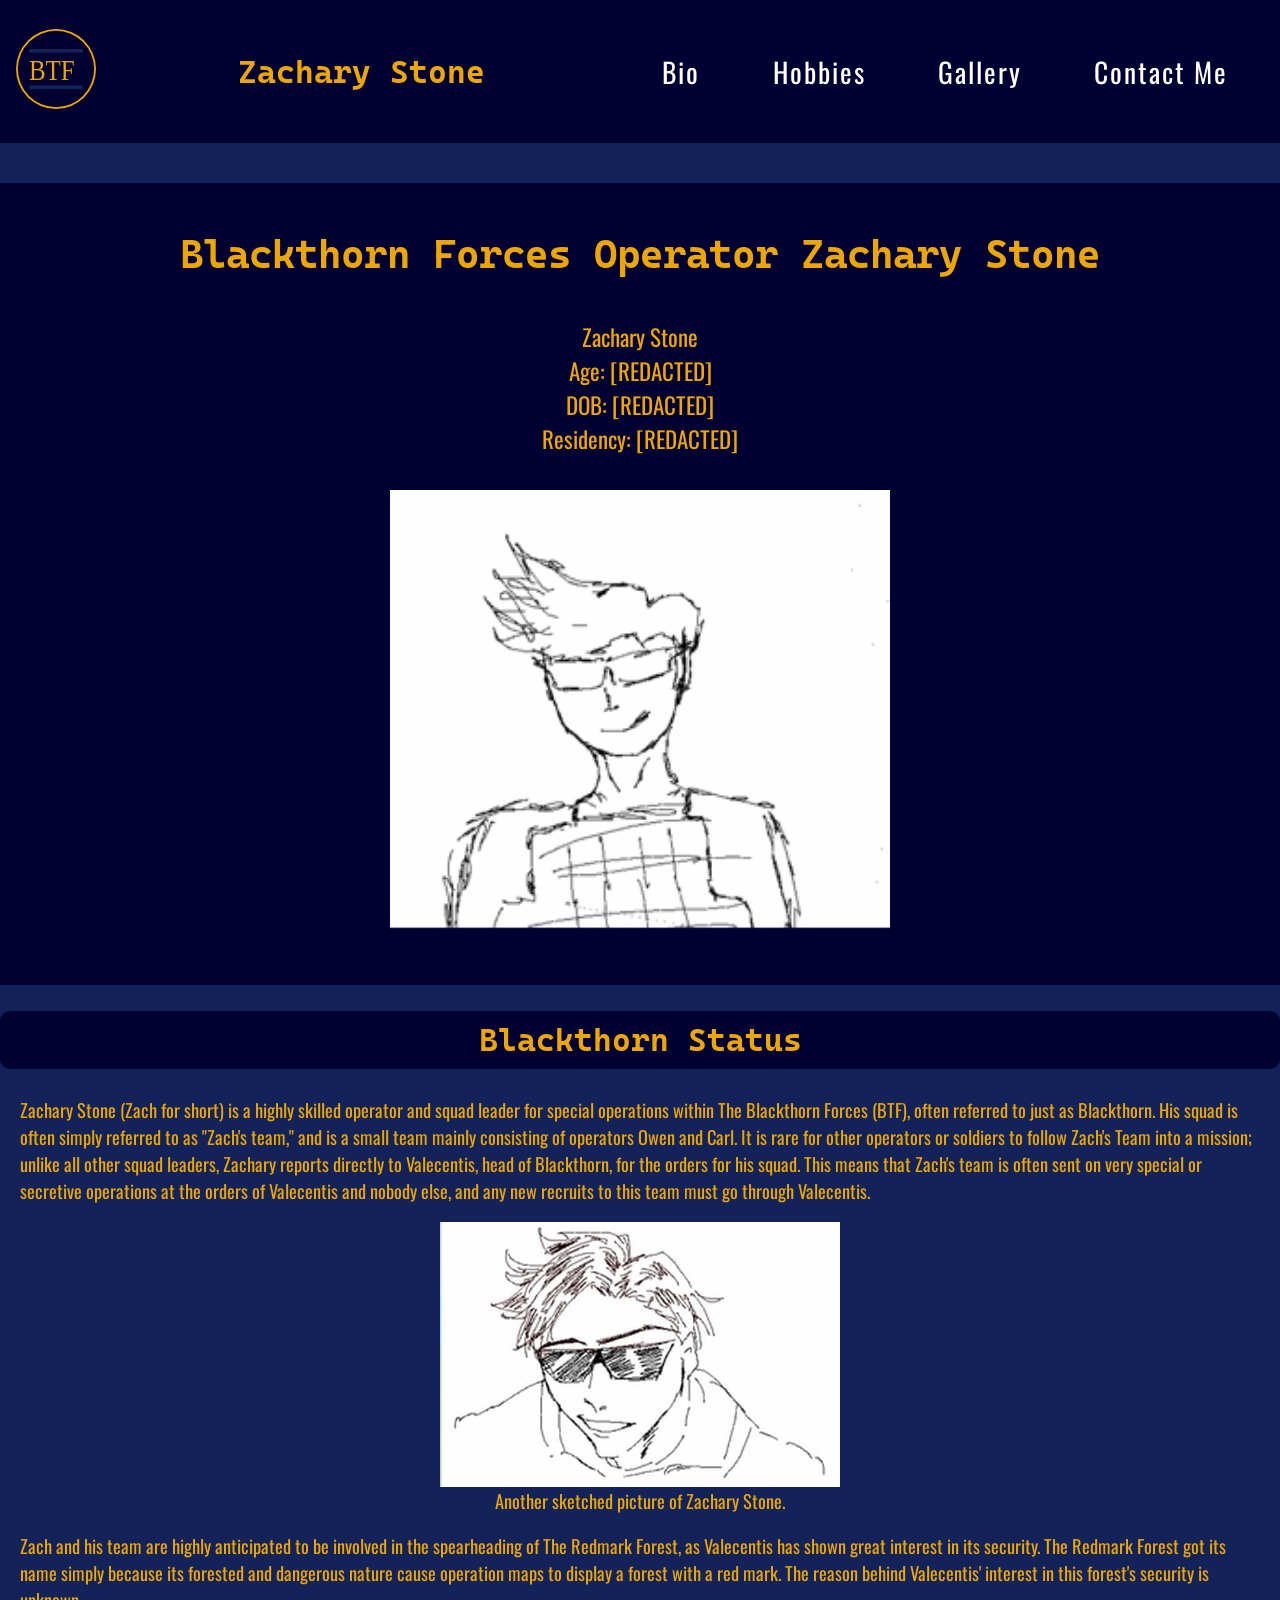
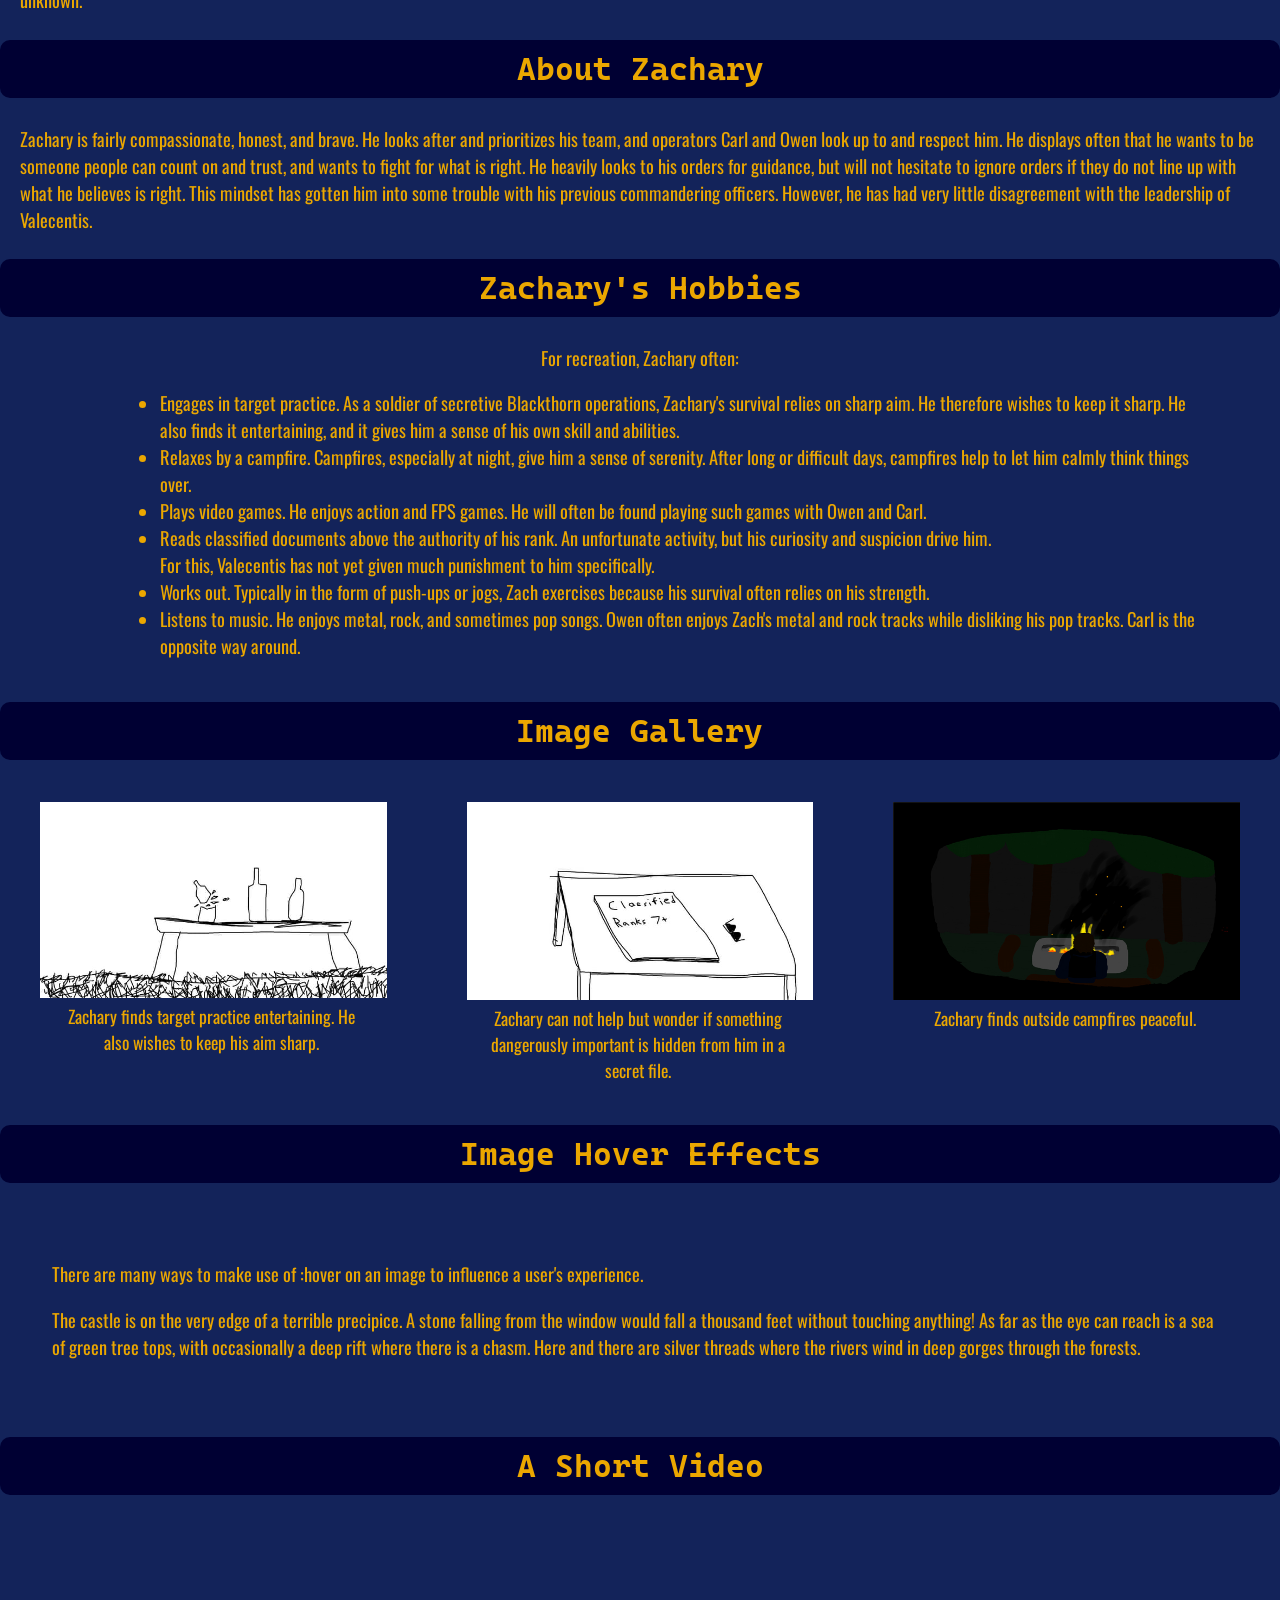
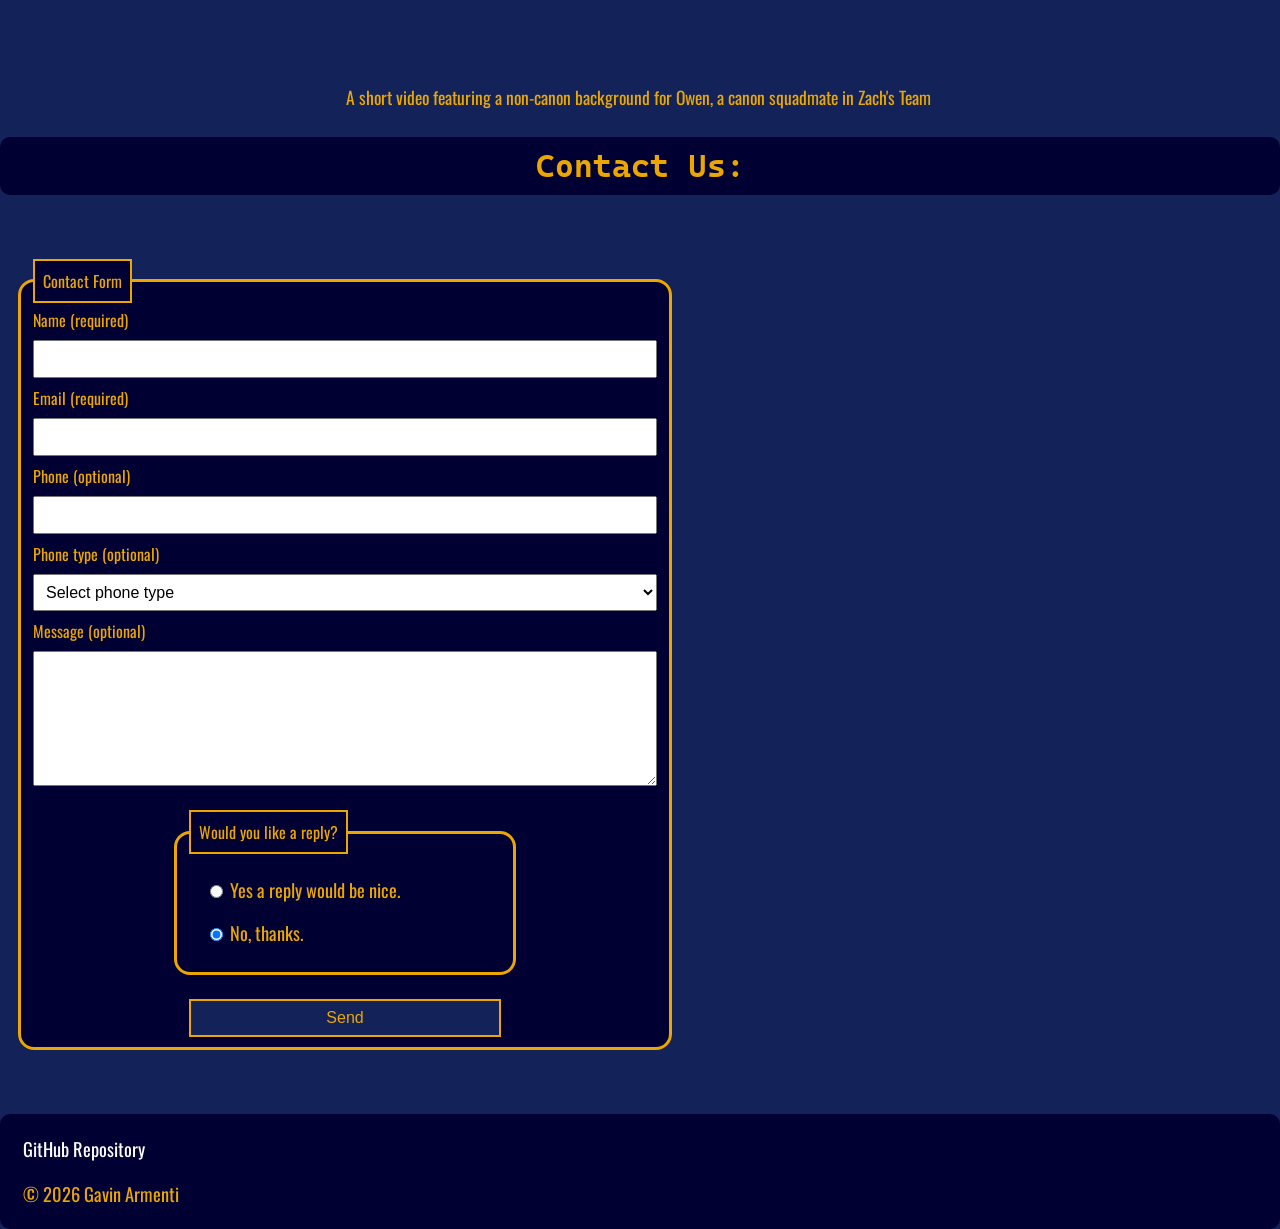
==== commit 99931c6d: "CSS Code Organization & README article desc update" ====
--- a/index.html
+++ b/index.html
@@ -150,12 +150,12 @@
 
         <!-- Article-->
         <article>
-            <h2>Dracula - Bram Stoker</h2>
+            <h2>Image Hover Effects</h2>
 
             <div>
                 <!-- Article content -->
                  <p>
-                    I am beginning to feel this nocturnal existence tell on me. It is destroying my nerve. I start at my own shadow, and am full of all sorts of horrible imaginings. God knows that there is ground for my terrible fear in this accursed place! I looked out over the beautiful expanse, bathed in soft yellow moonlight till it was almost as light as day.
+                    There are many ways to make use of :hover on an image to influence a user's experience. 
                  </p>
                  <p>
                     The castle is on the very edge of a terrible precipice. A stone falling from the window would fall a thousand feet without touching anything! As far as the eye can reach is a sea of green tree tops, with occasionally a deep rift where there is a chasm. Here and there are silver threads where the rivers wind in deep gorges through the forests.
--- a/css/style.css
+++ b/css/style.css
@@ -1,5 +1,7 @@
 @import url('https://fonts.googleapis.com/css2?family=Cascadia+Mono:ital,wght@0,200..700;1,200..700&family=Oswald:wght@200..700&display=swap');
 
+
+/* Text */
 
 h1, h2, h3 h4, h5, h6
 {
@@ -13,6 +15,26 @@
     border-radius:10px;
 }
 
+p, li, figcaption 
+{
+    margin-left: 20px;
+    margin-right: 20px;
+    font-size: 115%;
+}
+
+/*Links*/
+a {
+    color: #FFFFFF;
+    background-color: #000033;
+    text-decoration: none;
+    display: inline-block;
+}
+a:hover {
+    filter: invert(1);
+}
+
+/* Sections */
+
 body, #Hero, footer 
 {
     font-family: "Oswald";
@@ -20,6 +42,7 @@
     color: #EBA700;
 }
 
+/* Hero */
 #Hero 
 {
     font-size:20px;
@@ -28,57 +51,29 @@
     padding: 5px;
     margin-top: 2em;
 }
-
-p, li, figcaption 
-{
-    margin-left: 20px;
-    margin-right: 20px;
-    font-size: 115%;
-}
-
-#Bio img {
+#Hero img
+{
+    width: 500px;
+    max-width: 100%; /* Does something with the image as the screen gets smaller*/
+}
+
+/*Bio*/
+#Bio img 
+{
     display: block;
     margin-left:auto;
     margin-right: auto;
     width: 400px;
     max-width: 80%;
 }
-
 #Bio figcaption {
     text-align: center;
 }
 
-#Hero img
-{
-    width: 500px;
-    max-width: 100%; /* Does something with the image as the screen gets smaller*/
-}
-
-footer
-{
-    background-color: #000033;
-    padding: 3px;
-    border-radius: 10px;
-}
-
-#Gallery 
-{
-    text-align: center;
-}
-#Gallery img {
-    max-width:100%;
-}
-
-
-#Gallery hr 
-{
-    border: none;
-}
-
+/*Hobbies*/
 #Hobbies p {
     align-items: center;
 }
-
 #Hobbies p, #Hobbies ul
 {
     display: flex;
@@ -86,6 +81,19 @@
     /*align-items: center;*/
 }
 
+/*Gallery*/
+#Gallery 
+{
+    text-align: center;
+}
+#Gallery img {
+    max-width:100%;
+}
+#Gallery hr 
+{
+    border: none;
+}
+/*Artice*/
 article div
 {
     max-width: 100%;
@@ -93,6 +101,7 @@
     padding: 2em;
 }
 
+/*Video*/
 #video iframe {
     display: block;
     /*width: 600px;
@@ -102,23 +111,20 @@
     margin-left: auto;
     margin-right: auto;
 }
-
 #video figcaption {
     margin-top: 1%;
     margin-bottom: 2%;
 }
 
- a{
-    color: #FFFFFF;
-    background-color: #000033;
-    text-decoration: none;
-    display: inline-block;
-}
-
- a:hover{
-    filter: invert(1);
-}
-
+/*Footer*/
+footer
+{
+    background-color: #000033;
+    padding: 3px;
+    border-radius: 10px;
+}
+
+/*Responsive Video Size*/
 @media (min-width: 600px)
 {    
     #video iframe
@@ -127,6 +133,7 @@
     } 
 }
 
+/*Responsive Gallery Layout*/
 @media (min-width: 960px)
 {
     /*min-width means 'if screen >= #px' */
@@ -145,6 +152,7 @@
     }
 }
 
+/*Other responsive layouts*/
 @media (min-width: 1200px)
 {
     /*min-width means >= */
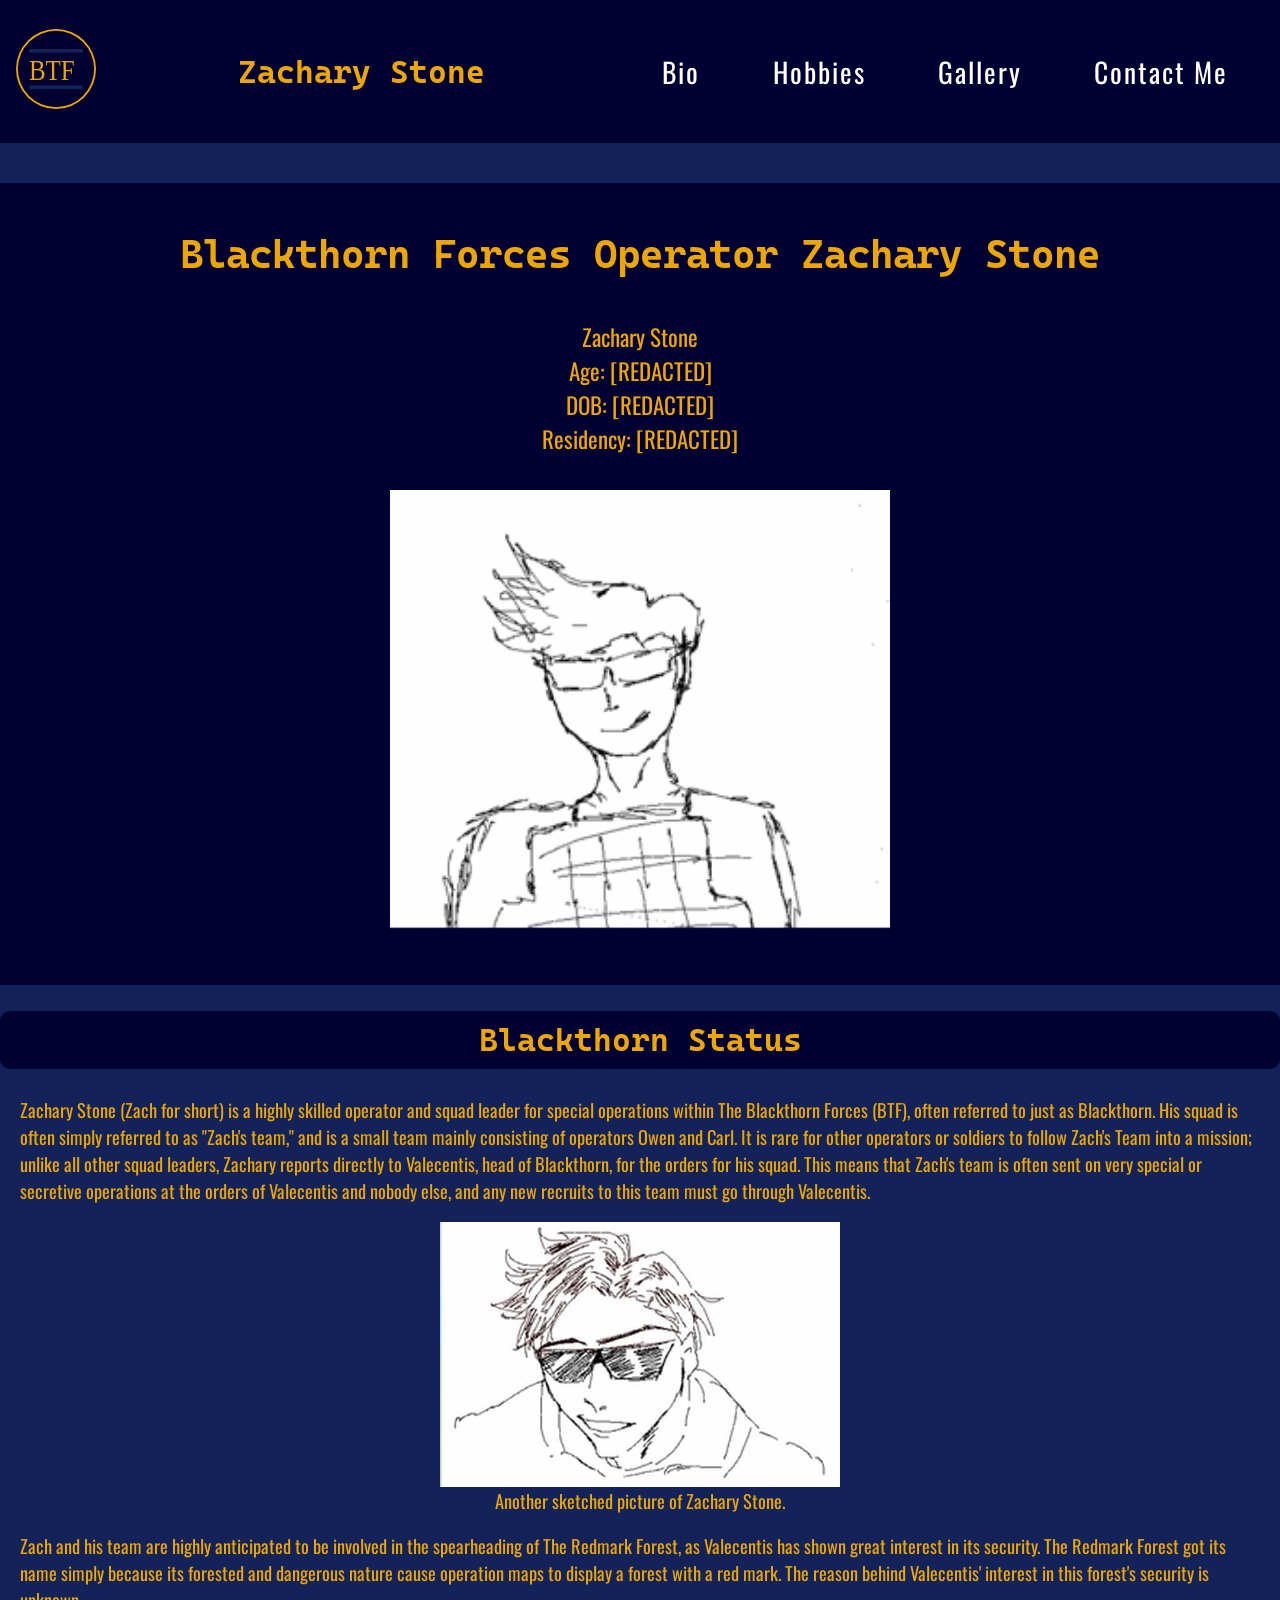
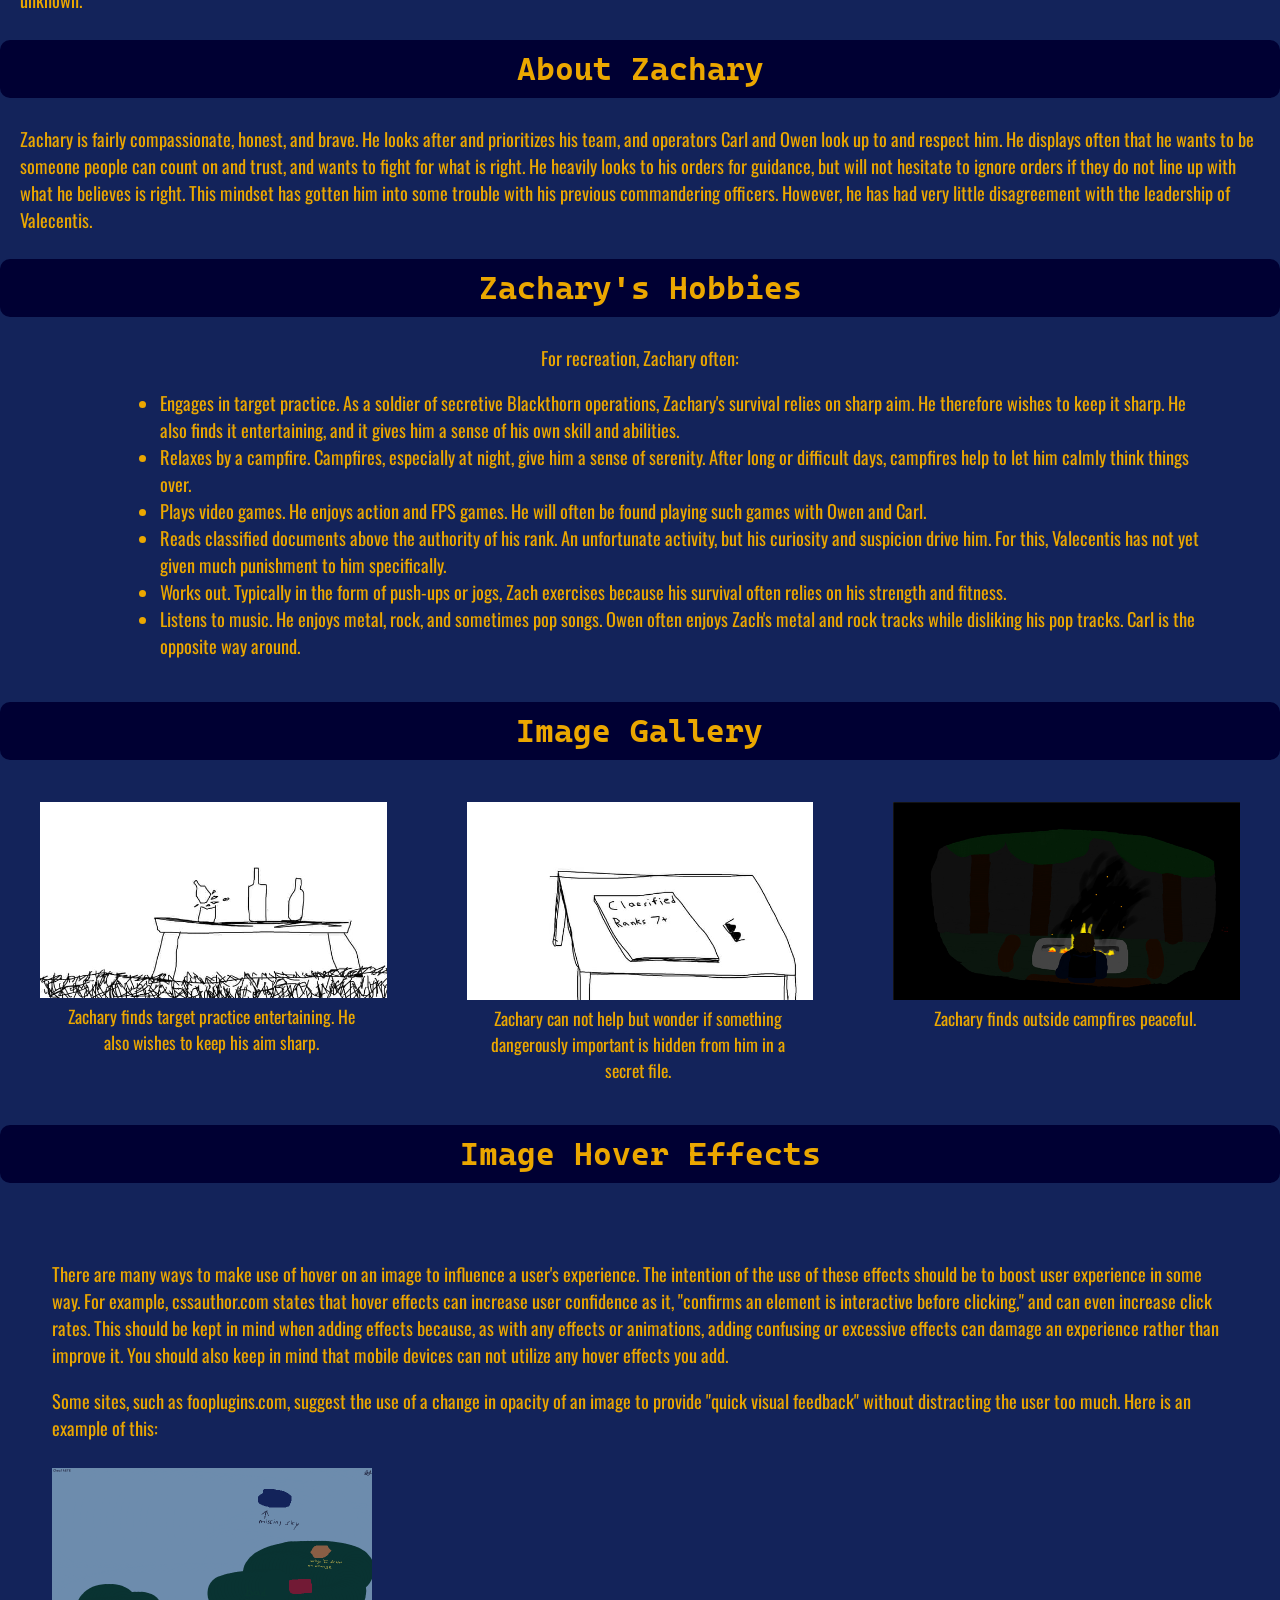
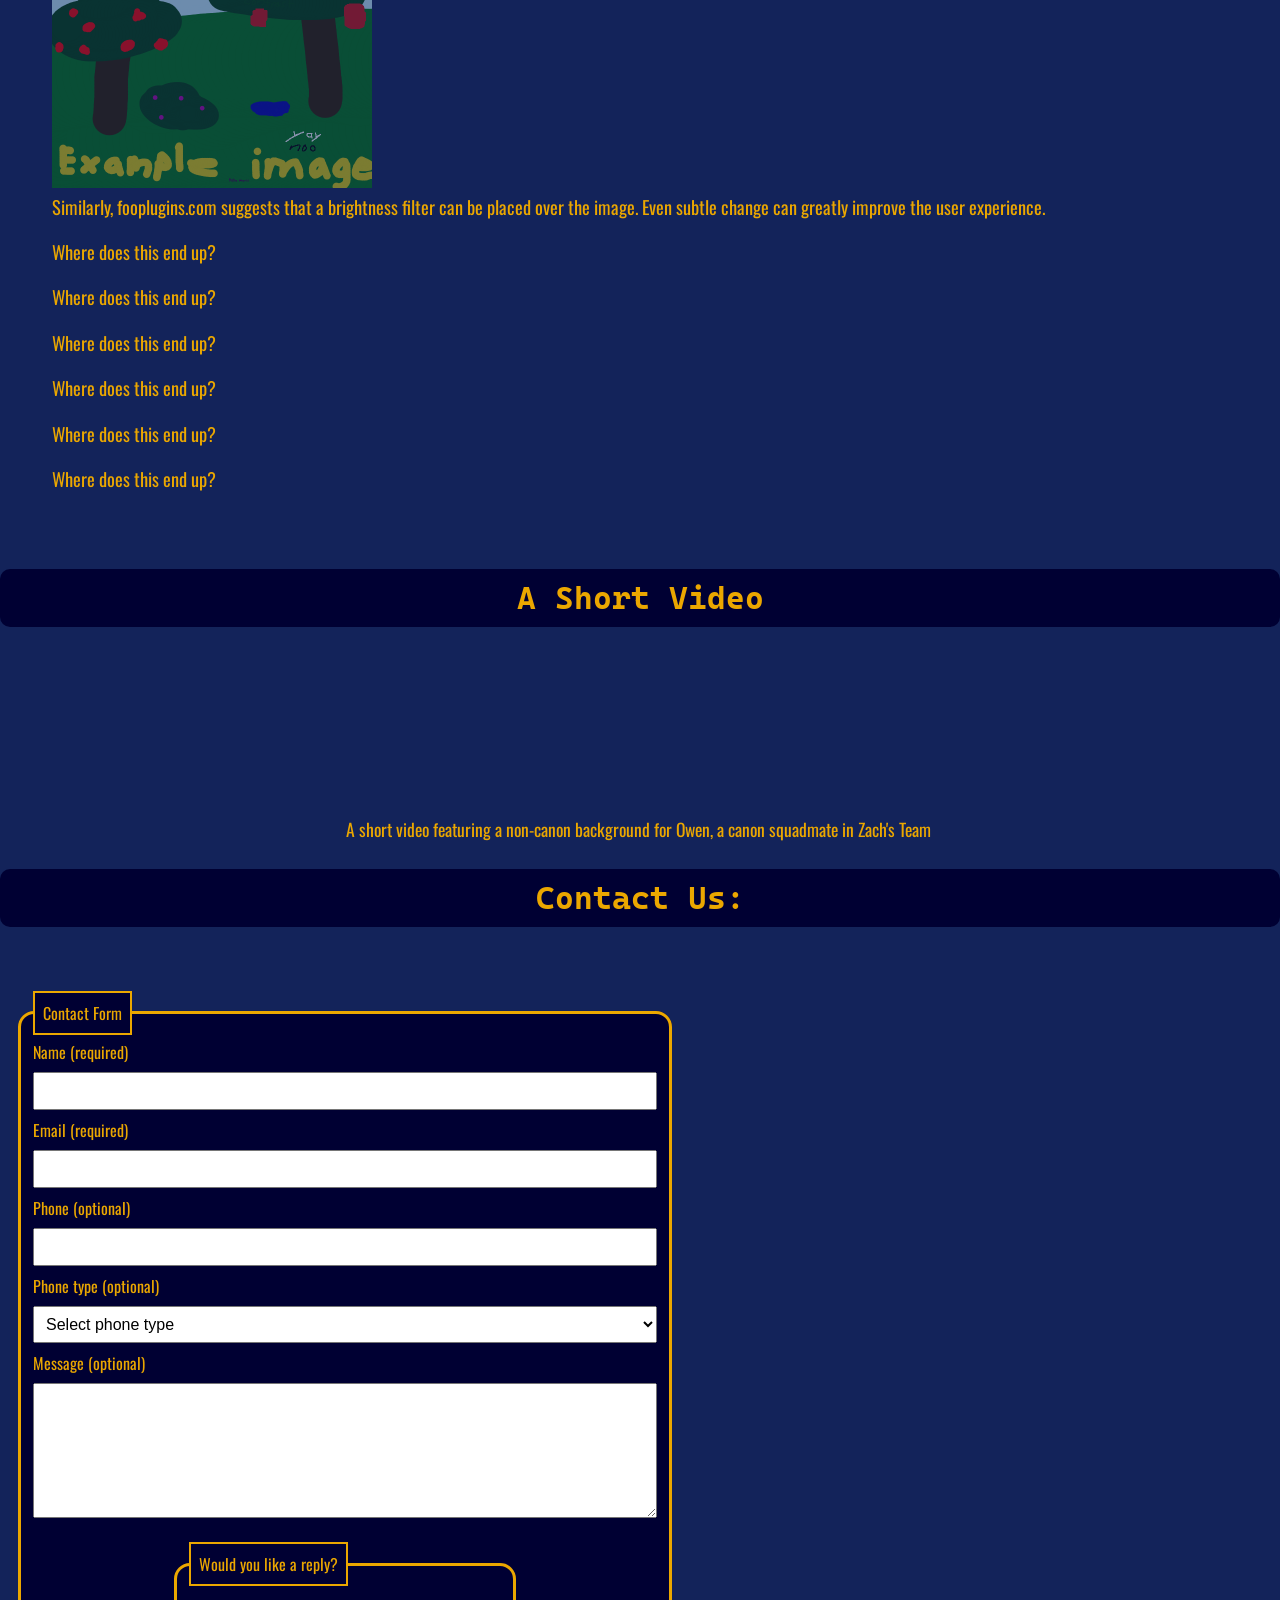
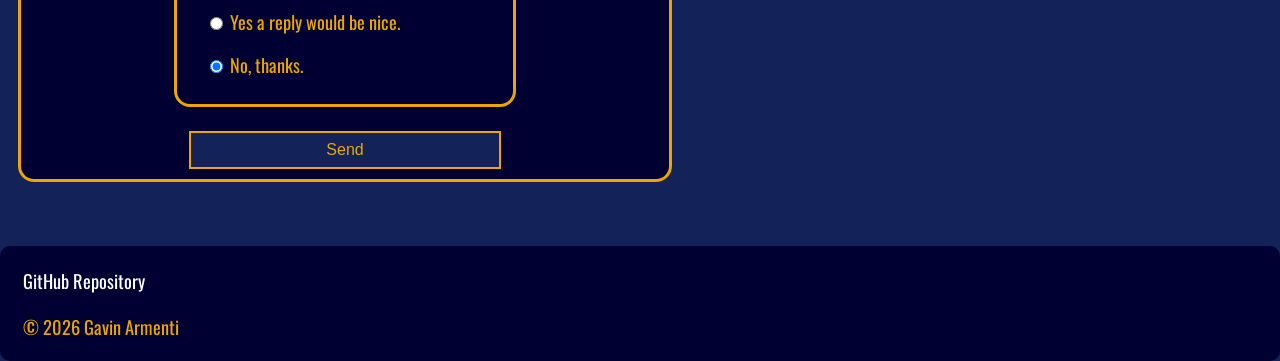
==== commit 61215052: "Blog progress" ====
--- a/index.html
+++ b/index.html
@@ -115,8 +115,8 @@
                 </li>
                 <li>Relaxes by a campfire. Campfires, especially at night, give him a sense of serenity. After long or difficult days, campfires help to let him calmly think things over.</li>
                 <li>Plays video games. He enjoys action and FPS games. He will often be found playing such games with Owen and Carl.</li>
-                <li>Reads classified documents above the authority of his rank. An unfortunate activity, but his curiosity and suspicion drive him. <br>For this, Valecentis has not yet given much punishment to him specifically.</li>
-                <li>Works out. Typically in the form of push-ups or jogs, Zach exercises because his survival often relies on his strength.</li>
+                <li>Reads classified documents above the authority of his rank. An unfortunate activity, but his curiosity and suspicion drive him. For this, Valecentis has not yet given much punishment to him specifically.</li>
+                <li>Works out. Typically in the form of push-ups or jogs, Zach exercises because his survival often relies on his strength and fitness.</li>
                 <li>Listens to music. He enjoys metal, rock, and sometimes pop songs. Owen often enjoys Zach's metal and rock tracks while disliking his pop tracks. Carl is the opposite way around.</li>
             </ul>
         </section>
@@ -155,11 +155,17 @@
             <div>
                 <!-- Article content -->
                  <p>
-                    There are many ways to make use of :hover on an image to influence a user's experience. 
+                    There are many ways to make use of hover on an image to influence a user's experience. The intention of the use of these effects should be to boost user experience in some way. For example, cssauthor.com states that hover effects can increase user confidence as it, "confirms an element is interactive before clicking," and can even increase click rates. This should be kept in mind when adding effects because, as with any effects or animations, adding confusing or excessive effects can damage an experience rather than improve it. You should also keep in mind that mobile devices can not utilize any hover effects you add.
                  </p>
                  <p>
-                    The castle is on the very edge of a terrible precipice. A stone falling from the window would fall a thousand feet without touching anything! As far as the eye can reach is a sea of green tree tops, with occasionally a deep rift where there is a chasm. Here and there are silver threads where the rivers wind in deep gorges through the forests.
+                    Some sites, such as fooplugins.com, suggest the use of a change in opacity of an image to provide "quick visual feedback" without distracting the user too much. Here is an example of this: <br><br><img src="img/ExampleImage.png" id="OpacityChangeIMG"> <br>Similarly, fooplugins.com suggests that a brightness filter can be placed over the image. Even subtle change can greatly improve the user experience.
                  </p>
+                 <p>Where does this end up?</p>
+                 <p>Where does this end up?</p>
+                 <p>Where does this end up?</p>
+                 <p>Where does this end up?</p>
+                 <p>Where does this end up?</p>
+                 <p>Where does this end up?</p>
             </div>
         </article>
 
--- a/css/style.css
+++ b/css/style.css
@@ -99,6 +99,18 @@
     max-width: 100%;
     columns: 40rem;
     padding: 2em;
+}
+article img
+{
+    width: 320px;
+}
+article #OpacityChangeIMG
+{
+    opacity: 0.5;
+}
+article #OpacityChangeIMG:hover
+{
+    opacity: 1;
 }
 
 /*Video*/
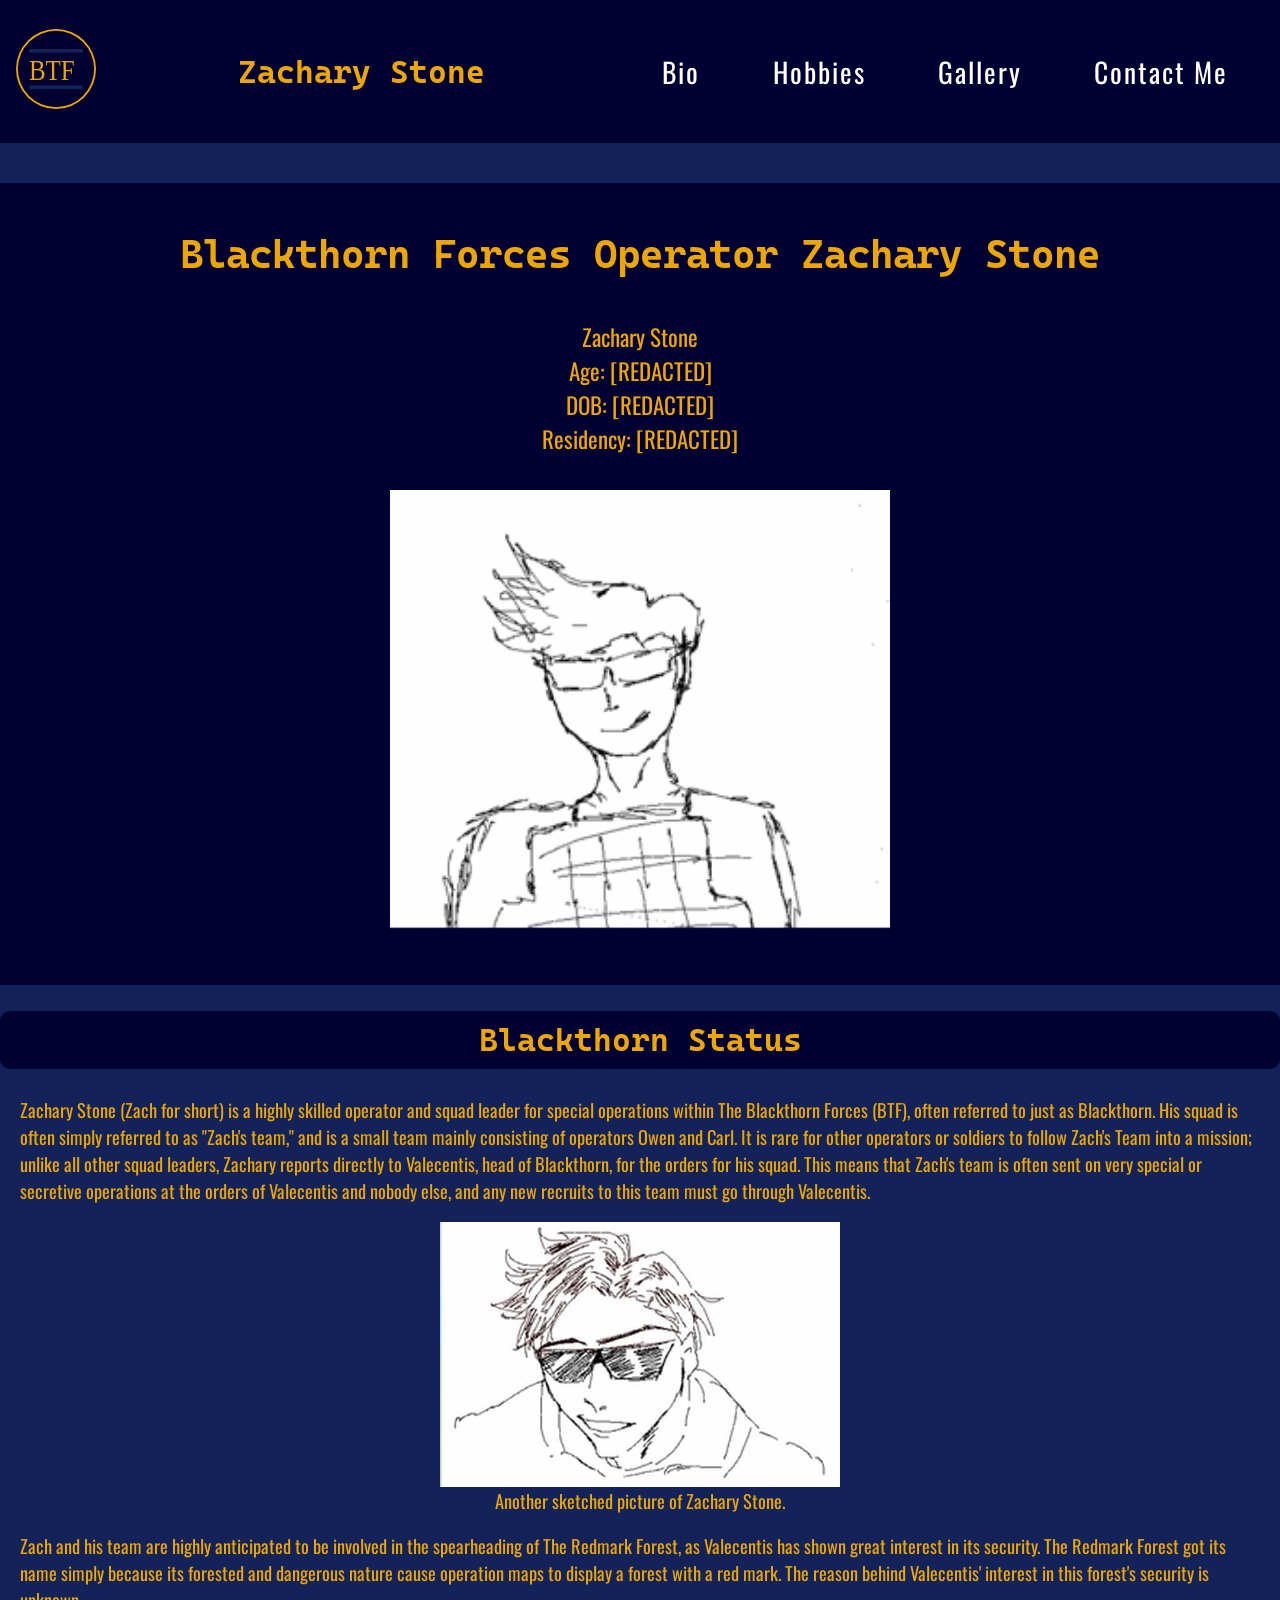
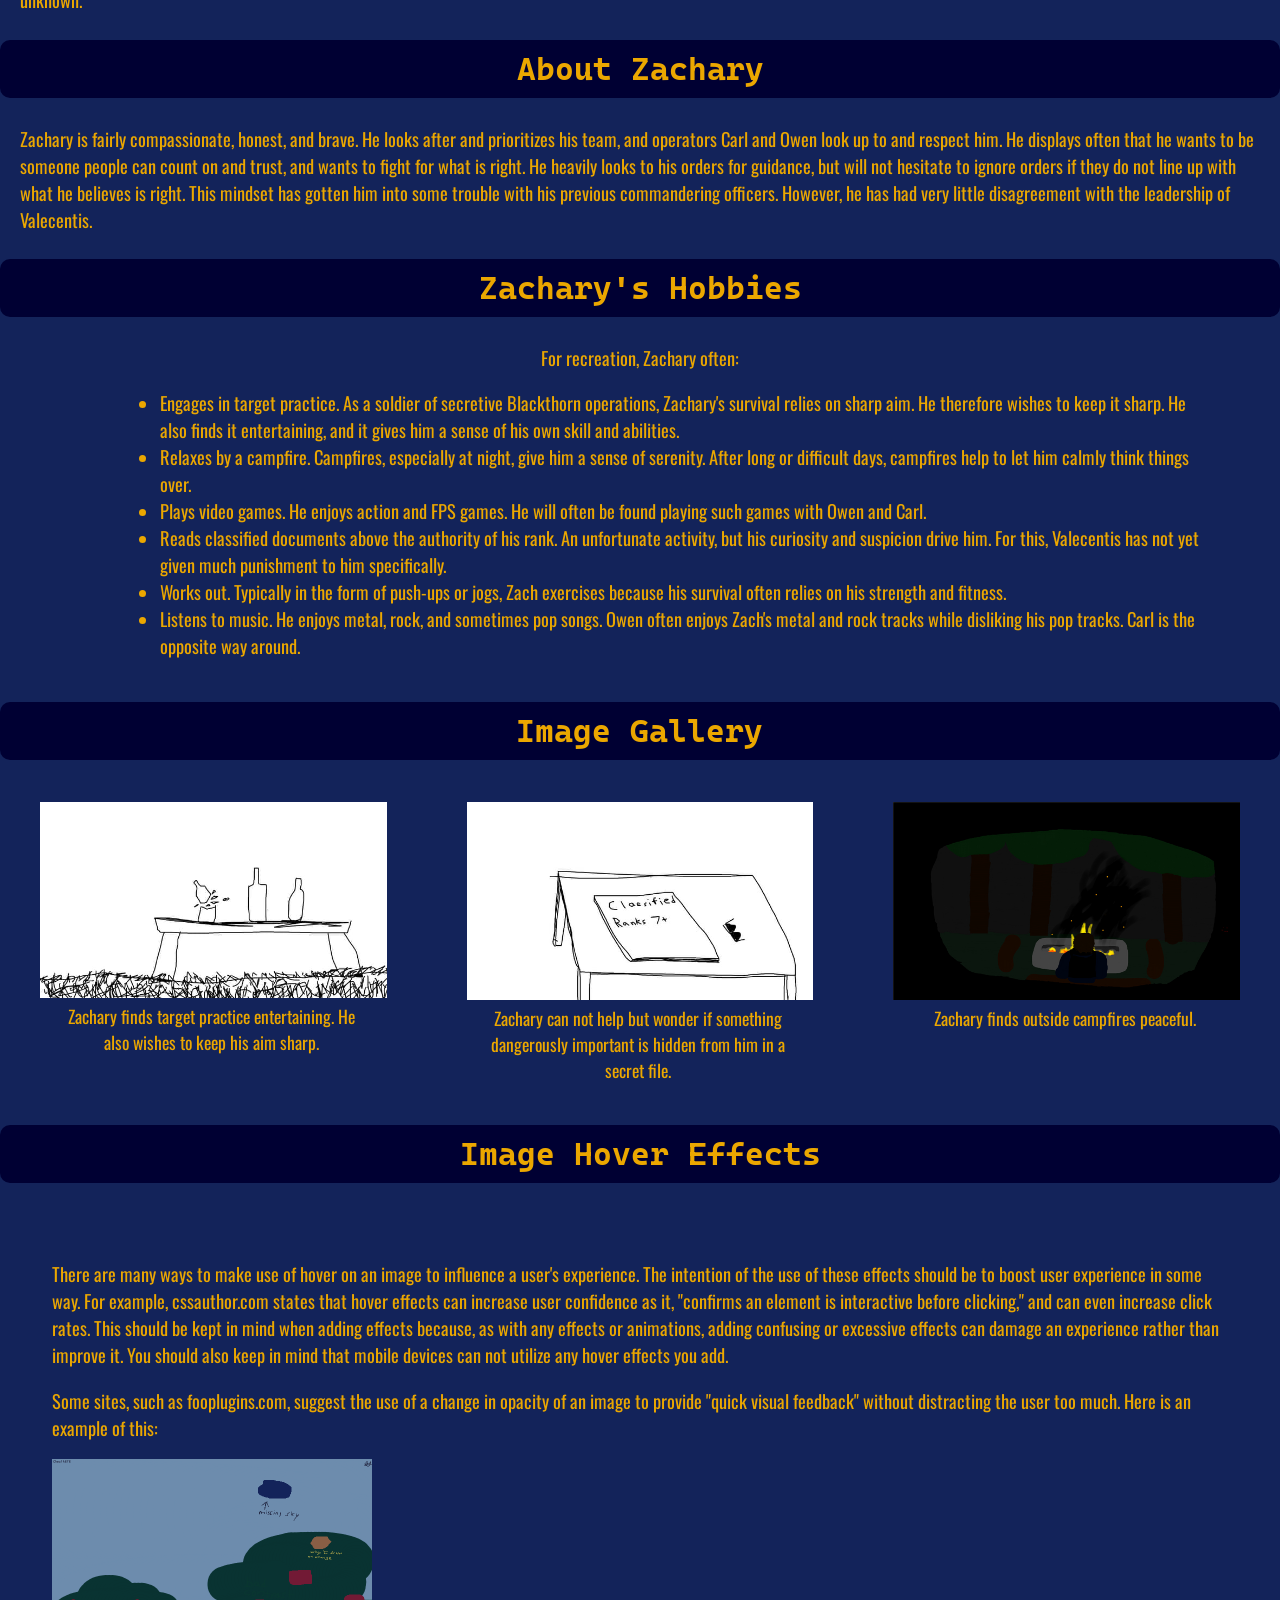
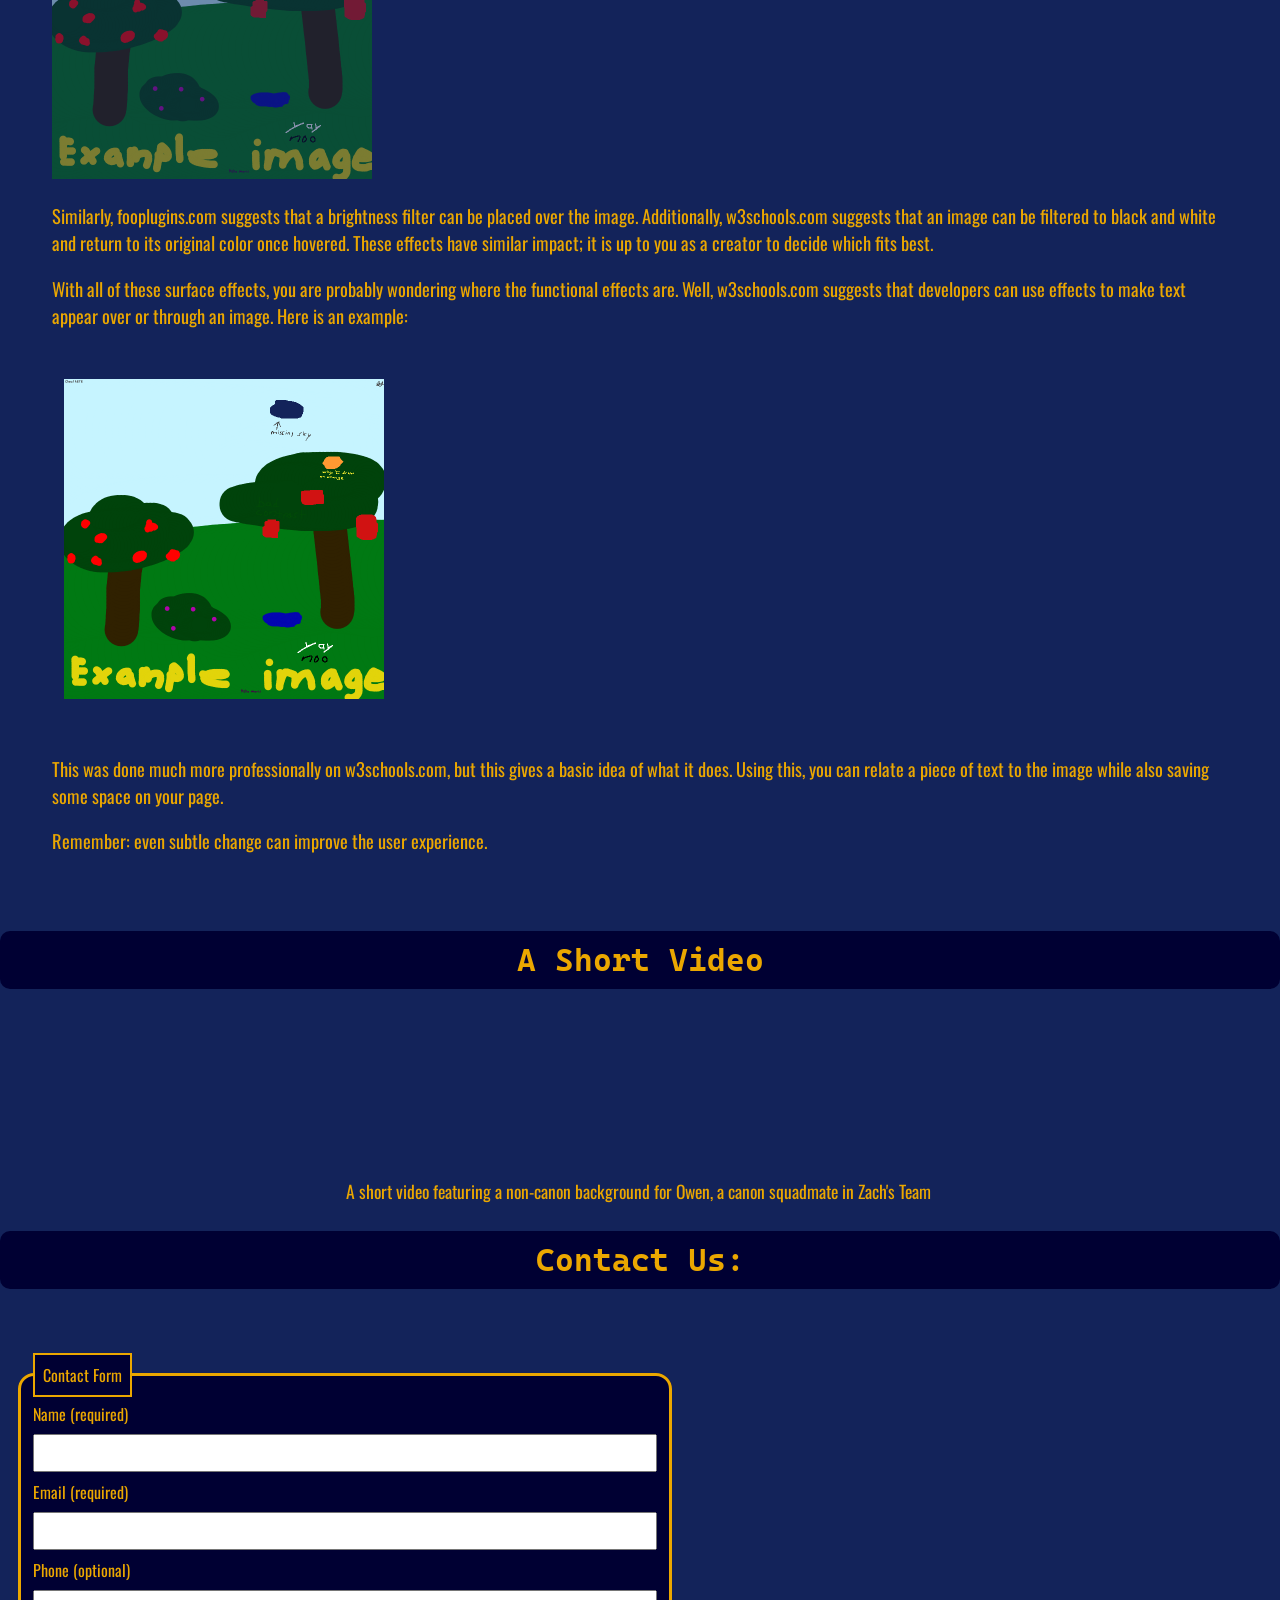
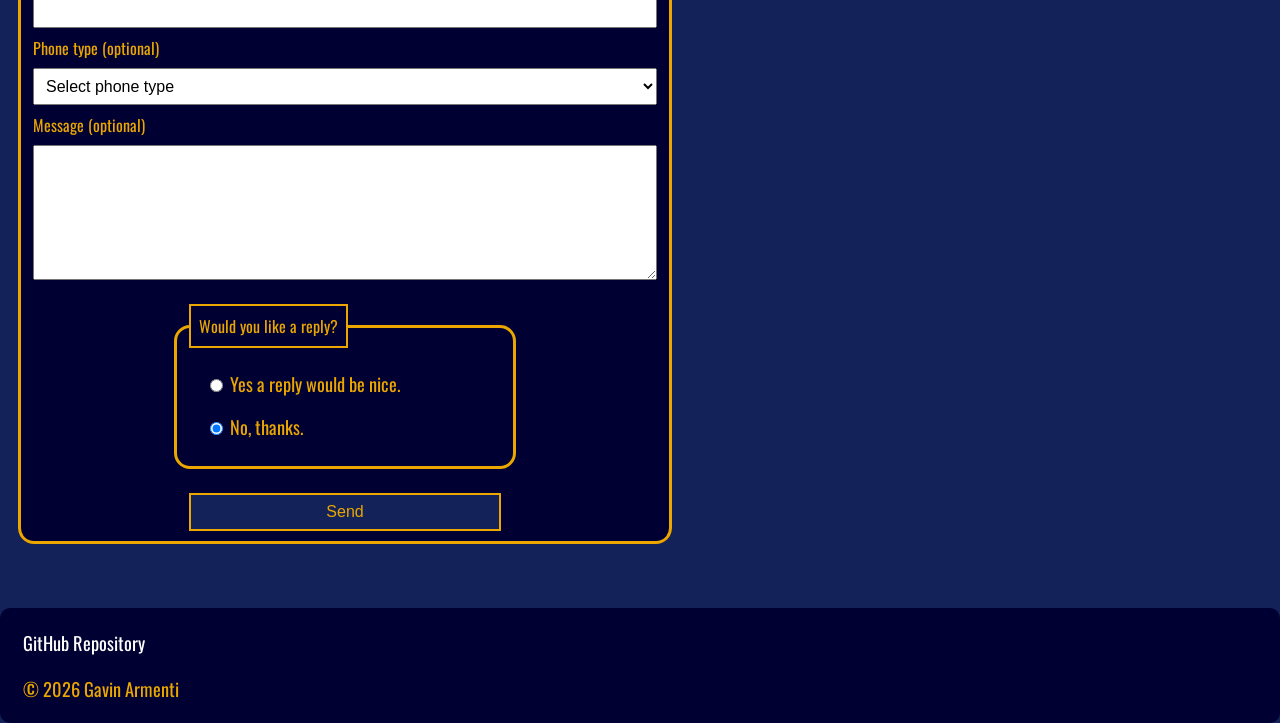
==== commit fd4e52b0: "Complete blog" ====
--- a/index.html
+++ b/index.html
@@ -158,14 +158,17 @@
                     There are many ways to make use of hover on an image to influence a user's experience. The intention of the use of these effects should be to boost user experience in some way. For example, cssauthor.com states that hover effects can increase user confidence as it, "confirms an element is interactive before clicking," and can even increase click rates. This should be kept in mind when adding effects because, as with any effects or animations, adding confusing or excessive effects can damage an experience rather than improve it. You should also keep in mind that mobile devices can not utilize any hover effects you add.
                  </p>
                  <p>
-                    Some sites, such as fooplugins.com, suggest the use of a change in opacity of an image to provide "quick visual feedback" without distracting the user too much. Here is an example of this: <br><br><img src="img/ExampleImage.png" id="OpacityChangeIMG"> <br>Similarly, fooplugins.com suggests that a brightness filter can be placed over the image. Even subtle change can greatly improve the user experience.
+                    Some sites, such as fooplugins.com, suggest the use of a change in opacity of an image to provide "quick visual feedback" without distracting the user too much. Here is an example of this:
                  </p>
-                 <p>Where does this end up?</p>
-                 <p>Where does this end up?</p>
-                 <p>Where does this end up?</p>
-                 <p>Where does this end up?</p>
-                 <p>Where does this end up?</p>
-                 <p>Where does this end up?</p>
+                 <p><img src="img/ExampleImage.png" alt="An example image. It is transparent until the user hovers over it." id="OpacityChangeIMG"></p>
+                 <p>Similarly, fooplugins.com suggests that a brightness filter can be placed over the image. Additionally, w3schools.com suggests that an image can be filtered to black and white and return to its original color once hovered. These effects have similar impact; it is up to you as a creator to decide which fits best.</p>
+                 <p>With all of these surface effects, you are probably wondering where the functional effects are. Well, w3schools.com suggests that developers can use effects to make text appear over or through an image. Here is an example:</p>
+                <div>
+                    <img src="img/ExampleImage.png" alt = "An example image." id="IMGhidingText"> 
+                    <div id="hidingText">An example image I drew on Kleki</div>
+                </div>
+                 <p>This was done much more professionally on w3schools.com, but this gives a basic idea of what it does. Using this, you can relate a piece of text to the image while also saving some space on your page.</p>
+                 <p>Remember: even subtle change can improve the user experience.</p>
             </div>
         </article>
 
--- a/css/style.css
+++ b/css/style.css
@@ -107,10 +107,38 @@
 article #OpacityChangeIMG
 {
     opacity: 0.5;
+    transition: 0.7s ease;
 }
 article #OpacityChangeIMG:hover
 {
     opacity: 1;
+    transition: 0.7s ease;
+}
+
+article #IMGhidingText
+{
+    opacity: 1;
+}
+
+article #IMGhidingText:hover
+{
+    opacity: 0;
+    transition: 0.7s ease;
+}
+
+article #IMGhidingText:hover + #hidingText
+{
+    opacity: 1;
+    transition: 0.7s ease;
+    
+}
+
+article #hidingText
+{
+    font-size: 140%;
+    opacity: 0;
+    translate: 0% -100%;
+    position: absolute;
 }
 
 /*Video*/
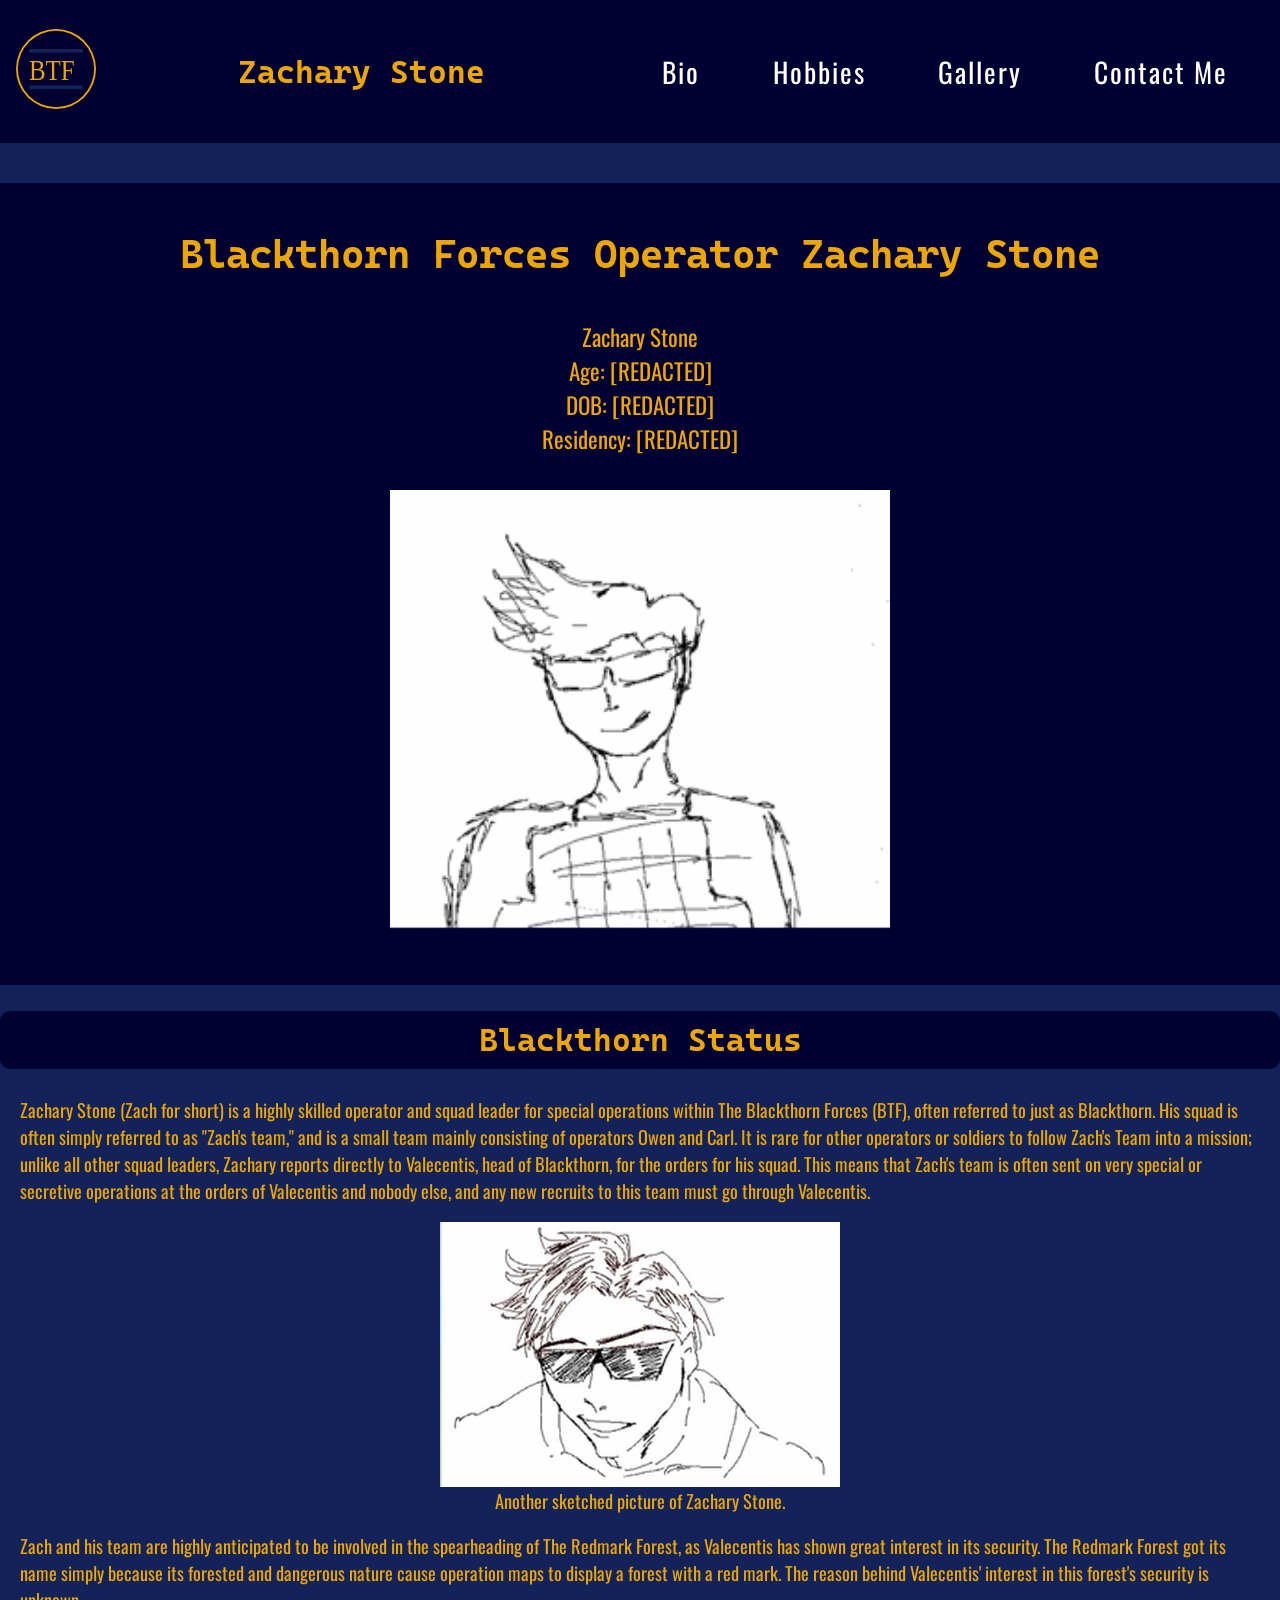
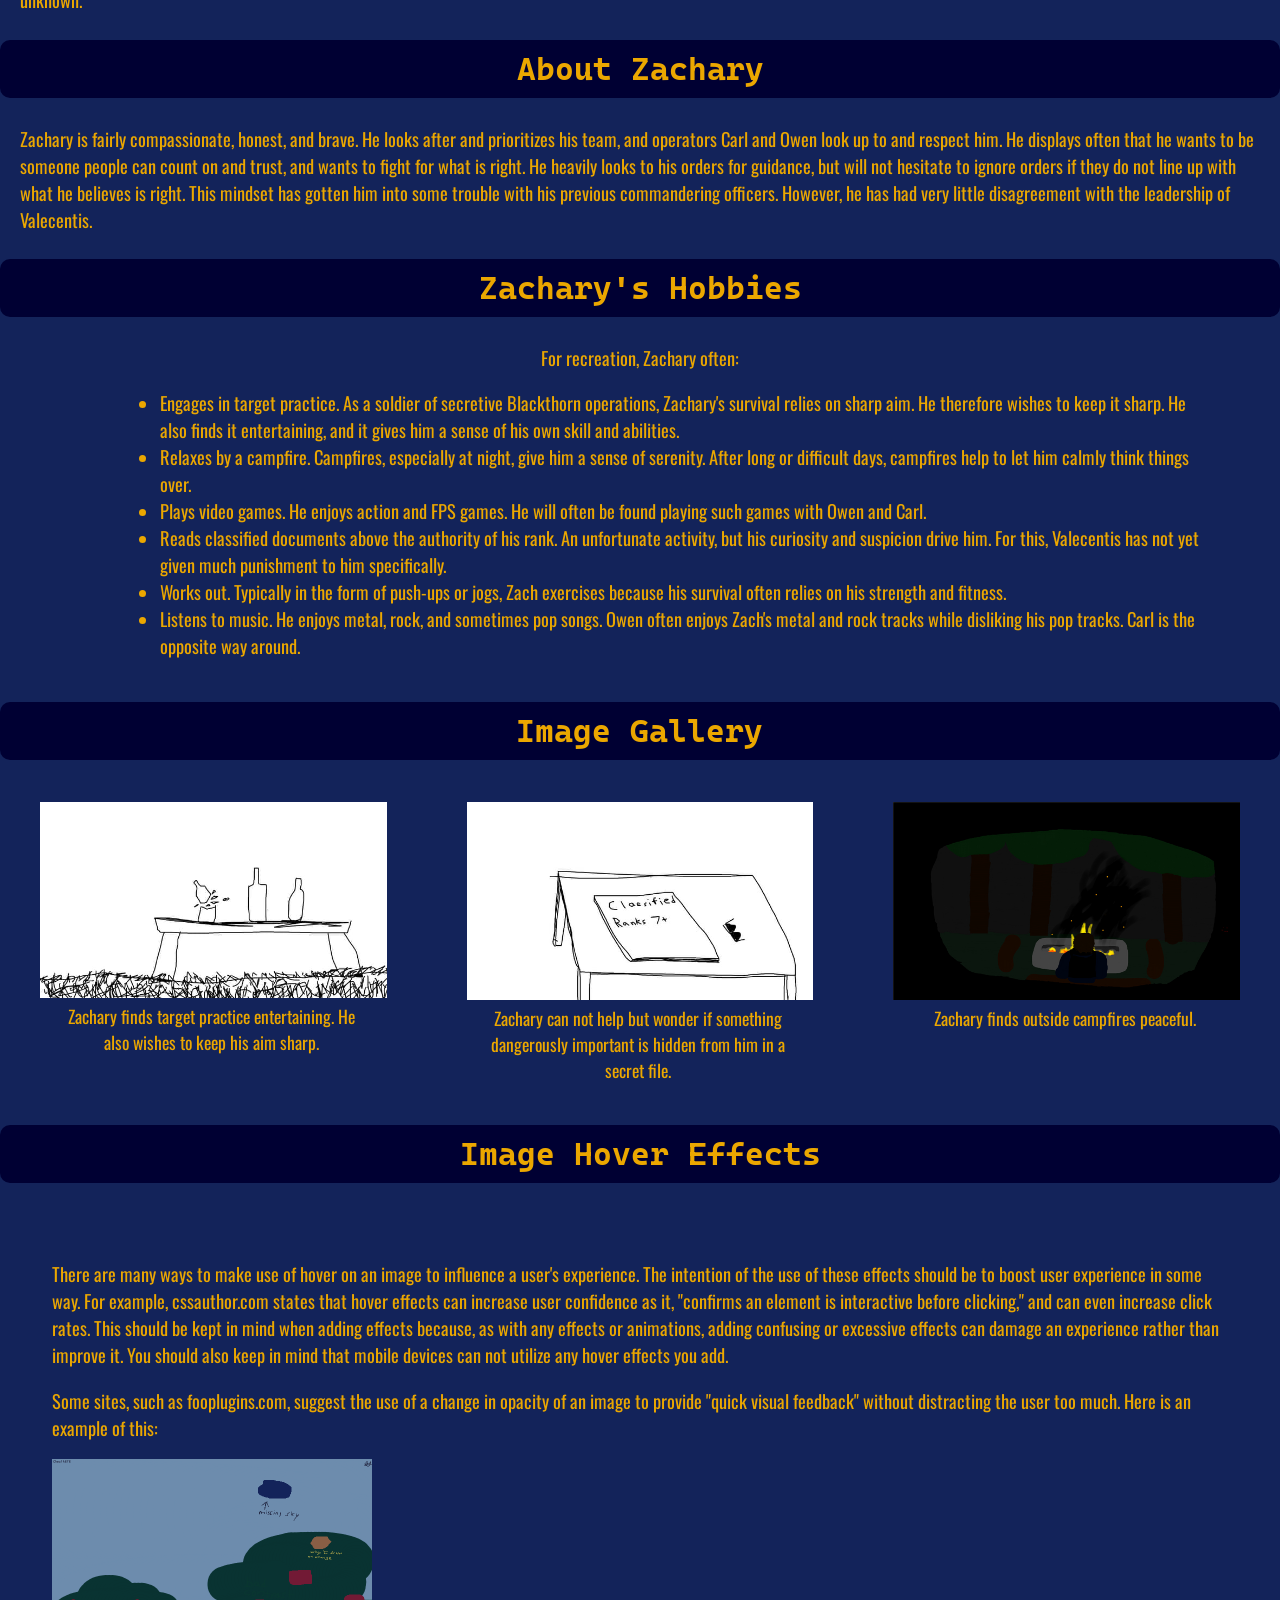
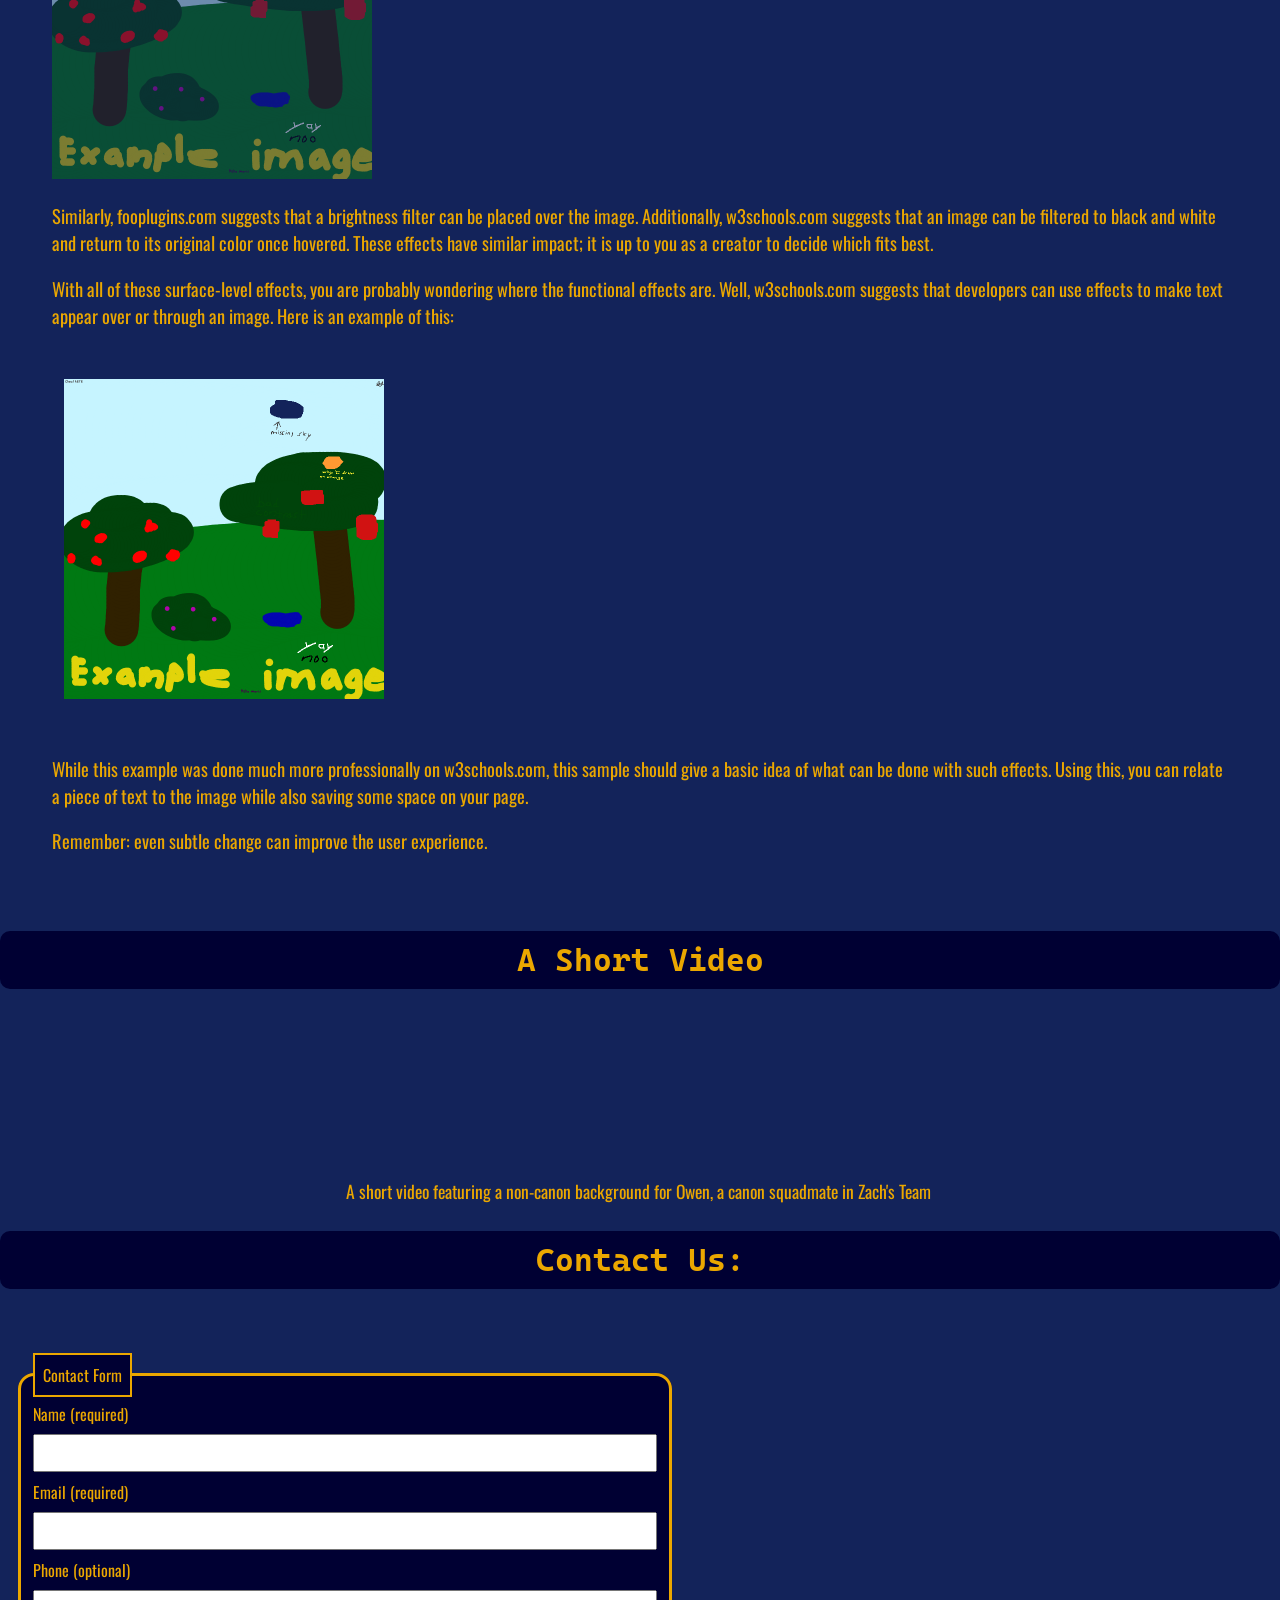
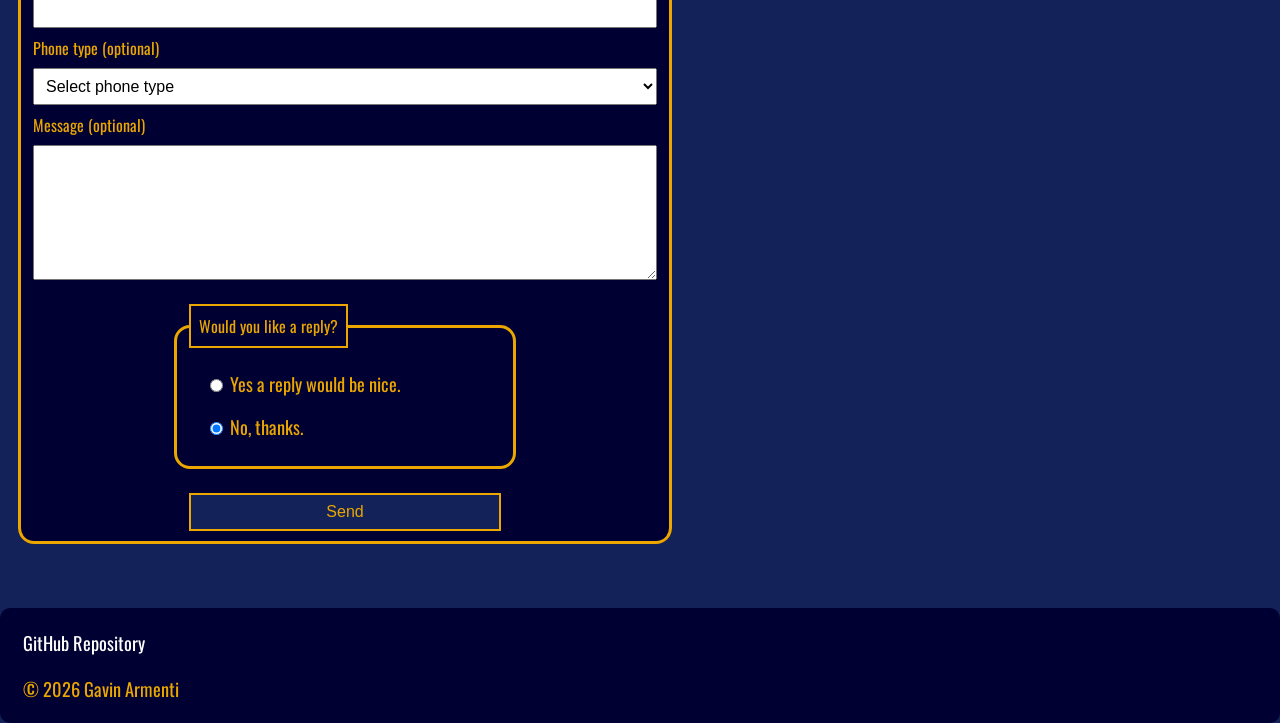
==== commit 5901435a: "Blog wording tweaks" ====
--- a/index.html
+++ b/index.html
@@ -162,12 +162,12 @@
                  </p>
                  <p><img src="img/ExampleImage.png" alt="An example image. It is transparent until the user hovers over it." id="OpacityChangeIMG"></p>
                  <p>Similarly, fooplugins.com suggests that a brightness filter can be placed over the image. Additionally, w3schools.com suggests that an image can be filtered to black and white and return to its original color once hovered. These effects have similar impact; it is up to you as a creator to decide which fits best.</p>
-                 <p>With all of these surface effects, you are probably wondering where the functional effects are. Well, w3schools.com suggests that developers can use effects to make text appear over or through an image. Here is an example:</p>
+                 <p>With all of these surface-level effects, you are probably wondering where the functional effects are. Well, w3schools.com suggests that developers can use effects to make text appear over or through an image. Here is an example of this:</p>
                 <div>
                     <img src="img/ExampleImage.png" alt = "An example image." id="IMGhidingText"> 
                     <div id="hidingText">An example image I drew on Kleki</div>
                 </div>
-                 <p>This was done much more professionally on w3schools.com, but this gives a basic idea of what it does. Using this, you can relate a piece of text to the image while also saving some space on your page.</p>
+                 <p>While this example was done much more professionally on w3schools.com, this sample should give a basic idea of what can be done with such effects. Using this, you can relate a piece of text to the image while also saving some space on your page.</p>
                  <p>Remember: even subtle change can improve the user experience.</p>
             </div>
         </article>
